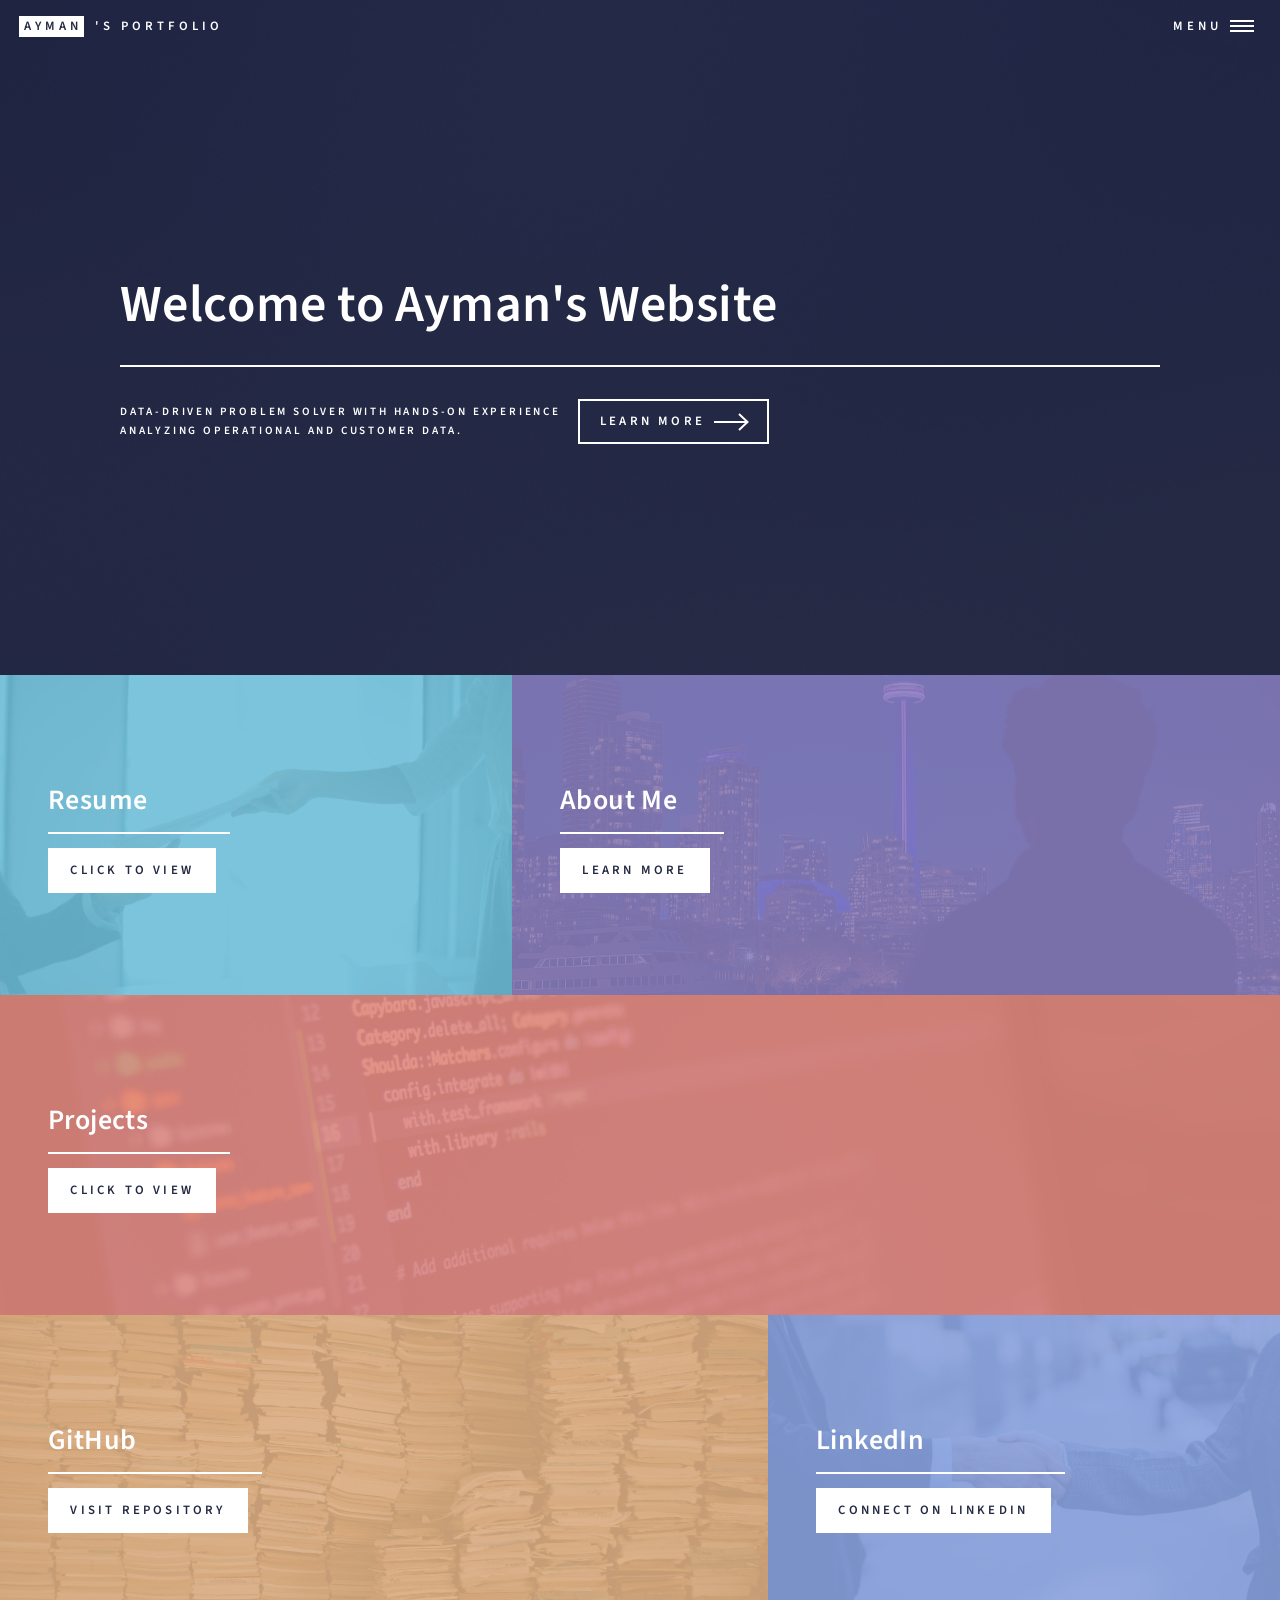
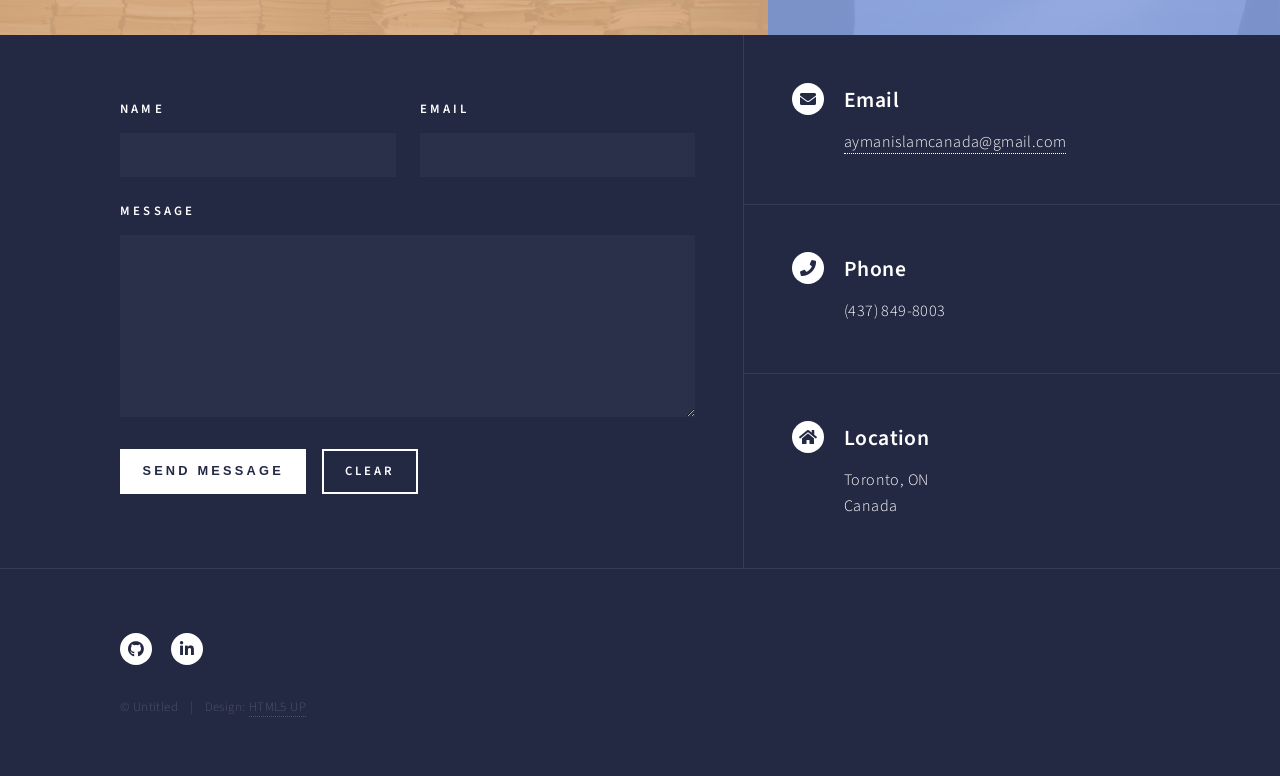
==== index.html @ 56d17df4 "Add files via upload" ====
<!DOCTYPE HTML>
<!--
	Forty by HTML5 UP
	html5up.net | @ajlkn
	Free for personal and commercial use under the CCA 3.0 license (html5up.net/license)
-->
<html>
	<head>
		<title>Ayman Islam's Portfolio</title>
		<meta charset="utf-8" />
		<meta name="viewport" content="width=device-width, initial-scale=1, user-scalable=no" />
		<link rel="stylesheet" href="assets/css/main.css" />
		<noscript><link rel="stylesheet" href="assets/css/noscript.css" /></noscript>
	</head>
	<body class="is-preload">

		<!-- Wrapper -->
			<div id="wrapper">

				<!-- Header -->
					<header id="header" class="alt">
						<a href="index.html" class="logo"><strong>Ayman</strong> <span>'s Portfolio</span></a>
						<nav>
							<a href="#menu">Menu</a>
						</nav>
					</header>

				<!-- Menu -->
					<nav id="menu">
						<ul class="links">
									<li><a href="index.html">Home</a></li>
									<li><a href="aboutme.html">About Me</a></li>
							<li><a href="projects.html">Projects</a></li>
									<li><a href="resume.html">Resume</a></li>
						</ul>
						
					</nav>

				<!-- Banner -->
					<section id="banner" class="major">
						<div class="inner">
							<header class="major">
								<h1>Welcome to Ayman's Website</h1>
							</header>
							<div class="content">
								<p>Data-driven problem solver with hands-on experience <br />
								analyzing operational and customer data. </p>
								<ul class="actions">
									<li><a href="#one" class="button next scrolly">Learn More</a></li>
								</ul>
							</div>
						</div>
					</section>

				<!-- Main -->
					<div id="main">

						<!-- One -->
							<section id="one" class="tiles">
								<article>
									<span class="image">
										<img src="images/resume.jpg" alt="" />
									</span>
									<header class="major">
													<h3><a href="resume.html" class="link">Resume</a></h3>
										<input type="submit" value="Click to View" class="primary" />
									</header>
								</article>
								<article>
									<span class="image">
										<img src="images/aboutme.png" alt="" />
									</span>
									<header class="major">
													<h3><a href="aboutme.html" class="link">About Me</a></h3>
										<input type="submit" value="Learn More" class="primary" />
									</header>
								</article>
								<article>
									<span class="image">
										<img src="images/projects.jpg" alt="" />
									</span>
									<header class="major">
										<h3><a href="projects.html" class="link">Projects</a></h3>
										<input type="submit" value="Click to View" class="primary" />
									</header>
								</article>
							
								<article>
									<span class="image">
										<img src="images/github.jpg" alt="" />
									</span>
									<header class="major">
										<h3><a href="https://github.com/Ayman244Islam" class="link">GitHub</a></h3>
										<input type="submit" value="Visit Repository" class="primary" />
									</header>
								</article>
								<article>
									<span class="image">
										<img src="images/linkedin.jpg" alt="" />
									</span>
									<header class="major">
										<h3><a href="https://www.linkedin.com/in/ayman-al-islam-1a6909343/" class="link">LinkedIn</a></h3>
										<input type="submit" value="Connect on LinkedIn" class="primary" />
									</header>
								</article>
							</section>

					
			

					</div>

				<!-- Contact -->
					<section id="contact">
						<div class="inner">
							<section>
								<form method="post" action="#">
									<div class="fields">
										<div class="field half">
											<label for="name">Name</label>
											<input type="text" name="name" id="name" />
										</div>
										<div class="field half">
											<label for="email">Email</label>
											<input type="text" name="email" id="email" />
										</div>
										<div class="field">
											<label for="message">Message</label>
											<textarea name="message" id="message" rows="6"></textarea>
										</div>
									</div>
									<ul class="actions">
										<li><button type="button" onclick="sendEmail()" class="primary">Send Message</button></li>
										<li><input type="reset" value="Clear" /></li>
									</ul>
								</form>
							</section>
							<section class="split">
								<section>
									<div class="contact-method">
										<span class="icon solid alt fa-envelope"></span>
										<h3>Email</h3>
										<a href="#">aymanislamcanada@gmail.com</a>
									</div>
								</section>
								<section>
									<div class="contact-method">
										<span class="icon solid alt fa-phone"></span>
										<h3>Phone</h3>
										<span>(437) 849-8003</span>
									</div>
								</section>
								<section>
									<div class="contact-method">
										<span class="icon solid alt fa-home"></span>
										<h3>Location</h3>
										<span>
										Toronto, ON <br />
										Canada</span>
									</div>
								</section>
							</section>
						</div>
					</section>

				<!-- Footer -->
					<footer id="footer">
						<div class="inner">
							<ul class="icons">
								<li><a href="https://github.com/Ayman244Islam" class="icon brands alt fa-github"><span class="label">GitHub</span></a></li>
								<li><a href="https://www.linkedin.com/in/ayman-al-islam-1a6909343/" class="icon brands alt fa-linkedin-in"><span class="label">LinkedIn</span></a></li>
							</ul>
							<ul class="copyright">
								<li>&copy; Untitled</li><li>Design: <a href="https://html5up.net">HTML5 UP</a></li>
							</ul>
						</div>
					</footer>

			</div>

		<!-- Scripts -->
			<script src="assets/js/jquery.min.js"></script>
			<script src="assets/js/jquery.scrolly.min.js"></script>
			<script src="assets/js/jquery.scrollex.min.js"></script>
			<script src="assets/js/browser.min.js"></script>
			<script src="assets/js/breakpoints.min.js"></script>
			<script src="assets/js/util.js"></script>
			<script src="assets/js/main.js"></script>

	</body>
</html>
---- assets/css/main.css ----
@import url(fontawesome-all.min.css);
@import url("https://fonts.googleapis.com/css?family=Source+Sans+Pro:300,300italic,600,600italic");

/*
	Forty by HTML5 UP
	html5up.net | @ajlkn
	Free for personal and commercial use under the CCA 3.0 license (html5up.net/license)
*/

html, body, div, span, applet, object,
iframe, h1, h2, h3, h4, h5, h6, p, blockquote,
pre, a, abbr, acronym, address, big, cite,
code, del, dfn, em, img, ins, kbd, q, s, samp,
small, strike, strong, sub, sup, tt, var, b,
u, i, center, dl, dt, dd, ol, ul, li, fieldset,
form, label, legend, table, caption, tbody,
tfoot, thead, tr, th, td, article, aside,
canvas, details, embed, figure, figcaption,
footer, header, hgroup, menu, nav, output, ruby,
section, summary, time, mark, audio, video {
	margin: 0;
	padding: 0;
	border: 0;
	font-size: 100%;
	font: inherit;
	vertical-align: baseline;}

article, aside, details, figcaption, figure,
footer, header, hgroup, menu, nav, section {
	display: block;}

body {
	line-height: 1;
}

ol, ul {
	list-style: none;
}

blockquote, q {
	quotes: none;
}

	blockquote:before, blockquote:after, q:before, q:after {
		content: '';
		content: none;
	}

table {
	border-collapse: collapse;
	border-spacing: 0;
}

body {
	-webkit-text-size-adjust: none;
}

mark {
	background-color: transparent;
	color: inherit;
}

input::-moz-focus-inner {
	border: 0;
	padding: 0;
}

input, select, textarea {
	-moz-appearance: none;
	-webkit-appearance: none;
	-ms-appearance: none;
	appearance: none;
}

/* Basic */

	@-ms-viewport {
		width: device-width;
	}

	body {
		-ms-overflow-style: scrollbar;
	}

	@media screen and (max-width: 480px) {

		html, body {
			min-width: 320px;
		}

	}

	html {
		box-sizing: border-box;
	}

	*, *:before, *:after {
		box-sizing: inherit;
	}

	body {
		background: #242943;
	}

		body.is-preload *, body.is-preload *:before, body.is-preload *:after {
			-moz-animation: none !important;
			-webkit-animation: none !important;
			-ms-animation: none !important;
			animation: none !important;
			-moz-transition: none !important;
			-webkit-transition: none !important;
			-ms-transition: none !important;
			transition: none !important;
		}

/* Type */

	body, input, select, textarea {
		color: #ffffff;
		font-family: "Source Sans Pro", Helvetica, sans-serif;
		font-size: 17pt;
		font-weight: 300;
		letter-spacing: 0.025em;
		line-height: 1.65;
	}

		@media screen and (max-width: 1680px) {

			body, input, select, textarea {
				font-size: 14pt;
			}

		}

		@media screen and (max-width: 1280px) {

			body, input, select, textarea {
				font-size: 12pt;
			}

		}

		@media screen and (max-width: 360px) {

			body, input, select, textarea {
				font-size: 11pt;
			}

		}

	a {
		-moz-transition: color 0.2s ease-in-out, border-bottom-color 0.2s ease-in-out;
		-webkit-transition: color 0.2s ease-in-out, border-bottom-color 0.2s ease-in-out;
		-ms-transition: color 0.2s ease-in-out, border-bottom-color 0.2s ease-in-out;
		transition: color 0.2s ease-in-out, border-bottom-color 0.2s ease-in-out;
		border-bottom: dotted 1px;
		color: inherit;
		text-decoration: none;
	}

		a:hover {
			border-bottom-color: transparent;
			color: #9bf1ff !important;
		}

		a:active {
			color: #53e3fb !important;
		}

	strong, b {
		color: #ffffff;
		font-weight: 600;
	}

	em, i {
		font-style: italic;
	}

	p {
		margin: 0 0 2em 0;
	}

	h1, h2, h3, h4, h5, h6 {
		color: #ffffff;
		font-weight: 600;
		line-height: 1.65;
		margin: 0 0 1em 0;
	}

		h1 a, h2 a, h3 a, h4 a, h5 a, h6 a {
			color: inherit;
			border-bottom: 0;
		}

	h1 {
		font-size: 2.5em;
	}

	h2 {
		font-size: 1.75em;
	}

	h3 {
		font-size: 1.35em;
	}

	h4 {
		font-size: 1.1em;
	}

	h5 {
		font-size: 0.9em;
	}

	h6 {
		font-size: 0.7em;
	}

	@media screen and (max-width: 736px) {

		h1 {
			font-size: 2em;
		}

		h2 {
			font-size: 1.5em;
		}

		h3 {
			font-size: 1.25em;
		}

	}

	sub {
		font-size: 0.8em;
		position: relative;
		top: 0.5em;
	}

	sup {
		font-size: 0.8em;
		position: relative;
		top: -0.5em;
	}

	blockquote {
		border-left: solid 4px rgba(212, 212, 255, 0.1);
		font-style: italic;
		margin: 0 0 2em 0;
		padding: 0.5em 0 0.5em 2em;
	}

	code {
		background: rgba(212, 212, 255, 0.035);
		font-family: "Courier New", monospace;
		font-size: 0.9em;
		margin: 0 0.25em;
		padding: 0.25em 0.65em;
	}

	pre {
		-webkit-overflow-scrolling: touch;
		font-family: "Courier New", monospace;
		font-size: 0.9em;
		margin: 0 0 2em 0;
	}

		pre code {
			display: block;
			line-height: 1.75;
			padding: 1em 1.5em;
			overflow-x: auto;
		}

	hr {
		border: 0;
		border-bottom: solid 1px rgba(212, 212, 255, 0.1);
		margin: 2em 0;
	}

		hr.major {
			margin: 3em 0;
		}

	.align-left {
		text-align: left;
	}

	.align-center {
		text-align: center;
	}

	.align-right {
		text-align: right;
	}

/* Row */

	.row {
		display: flex;
		flex-wrap: wrap;
		box-sizing: border-box;
		align-items: stretch;
	}

		.row > * {
			box-sizing: border-box;
		}

		.row.gtr-uniform > * > :last-child {
			margin-bottom: 0;
		}

		.row.aln-left {
			justify-content: flex-start;
		}

		.row.aln-center {
			justify-content: center;
		}

		.row.aln-right {
			justify-content: flex-end;
		}

		.row.aln-top {
			align-items: flex-start;
		}

		.row.aln-middle {
			align-items: center;
		}

		.row.aln-bottom {
			align-items: flex-end;
		}

		.row > .imp {
			order: -1;
		}

		.row > .col-1 {
			width: 8.33333%;
		}

		.row > .off-1 {
			margin-left: 8.33333%;
		}

		.row > .col-2 {
			width: 16.66667%;
		}

		.row > .off-2 {
			margin-left: 16.66667%;
		}

		.row > .col-3 {
			width: 25%;
		}

		.row > .off-3 {
			margin-left: 25%;
		}

		.row > .col-4 {
			width: 33.33333%;
		}

		.row > .off-4 {
			margin-left: 33.33333%;
		}

		.row > .col-5 {
			width: 41.66667%;
		}

		.row > .off-5 {
			margin-left: 41.66667%;
		}

		.row > .col-6 {
			width: 50%;
		}

		.row > .off-6 {
			margin-left: 50%;
		}

		.row > .col-7 {
			width: 58.33333%;
		}

		.row > .off-7 {
			margin-left: 58.33333%;
		}

		.row > .col-8 {
			width: 66.66667%;
		}

		.row > .off-8 {
			margin-left: 66.66667%;
		}

		.row > .col-9 {
			width: 75%;
		}

		.row > .off-9 {
			margin-left: 75%;
		}

		.row > .col-10 {
			width: 83.33333%;
		}

		.row > .off-10 {
			margin-left: 83.33333%;
		}

		.row > .col-11 {
			width: 91.66667%;
		}

		.row > .off-11 {
			margin-left: 91.66667%;
		}

		.row > .col-12 {
			width: 100%;
		}

		.row > .off-12 {
			margin-left: 100%;
		}

		.row.gtr-0 {
			margin-top: 0;
			margin-left: 0em;
		}

			.row.gtr-0 > * {
				padding: 0 0 0 0em;
			}

			.row.gtr-0.gtr-uniform {
				margin-top: 0em;
			}

				.row.gtr-0.gtr-uniform > * {
					padding-top: 0em;
				}

		.row.gtr-25 {
			margin-top: 0;
			margin-left: -0.5em;
		}

			.row.gtr-25 > * {
				padding: 0 0 0 0.5em;
			}

			.row.gtr-25.gtr-uniform {
				margin-top: -0.5em;
			}

				.row.gtr-25.gtr-uniform > * {
					padding-top: 0.5em;
				}

		.row.gtr-50 {
			margin-top: 0;
			margin-left: -1em;
		}

			.row.gtr-50 > * {
				padding: 0 0 0 1em;
			}

			.row.gtr-50.gtr-uniform {
				margin-top: -1em;
			}

				.row.gtr-50.gtr-uniform > * {
					padding-top: 1em;
				}

		.row {
			margin-top: 0;
			margin-left: -2em;
		}

			.row > * {
				padding: 0 0 0 2em;
			}

			.row.gtr-uniform {
				margin-top: -2em;
			}

				.row.gtr-uniform > * {
					padding-top: 2em;
				}

		.row.gtr-150 {
			margin-top: 0;
			margin-left: -3em;
		}

			.row.gtr-150 > * {
				padding: 0 0 0 3em;
			}

			.row.gtr-150.gtr-uniform {
				margin-top: -3em;
			}

				.row.gtr-150.gtr-uniform > * {
					padding-top: 3em;
				}

		.row.gtr-200 {
			margin-top: 0;
			margin-left: -4em;
		}

			.row.gtr-200 > * {
				padding: 0 0 0 4em;
			}

			.row.gtr-200.gtr-uniform {
				margin-top: -4em;
			}

				.row.gtr-200.gtr-uniform > * {
					padding-top: 4em;
				}

		@media screen and (max-width: 1680px) {

			.row {
				display: flex;
				flex-wrap: wrap;
				box-sizing: border-box;
				align-items: stretch;
			}

				.row > * {
					box-sizing: border-box;
				}

				.row.gtr-uniform > * > :last-child {
					margin-bottom: 0;
				}

				.row.aln-left {
					justify-content: flex-start;
				}

				.row.aln-center {
					justify-content: center;
				}

				.row.aln-right {
					justify-content: flex-end;
				}

				.row.aln-top {
					align-items: flex-start;
				}

				.row.aln-middle {
					align-items: center;
				}

				.row.aln-bottom {
					align-items: flex-end;
				}

				.row > .imp-xlarge {
					order: -1;
				}

				.row > .col-1-xlarge {
					width: 8.33333%;
				}

				.row > .off-1-xlarge {
					margin-left: 8.33333%;
				}

				.row > .col-2-xlarge {
					width: 16.66667%;
				}

				.row > .off-2-xlarge {
					margin-left: 16.66667%;
				}

				.row > .col-3-xlarge {
					width: 25%;
				}

				.row > .off-3-xlarge {
					margin-left: 25%;
				}

				.row > .col-4-xlarge {
					width: 33.33333%;
				}

				.row > .off-4-xlarge {
					margin-left: 33.33333%;
				}

				.row > .col-5-xlarge {
					width: 41.66667%;
				}

				.row > .off-5-xlarge {
					margin-left: 41.66667%;
				}

				.row > .col-6-xlarge {
					width: 50%;
				}

				.row > .off-6-xlarge {
					margin-left: 50%;
				}

				.row > .col-7-xlarge {
					width: 58.33333%;
				}

				.row > .off-7-xlarge {
					margin-left: 58.33333%;
				}

				.row > .col-8-xlarge {
					width: 66.66667%;
				}

				.row > .off-8-xlarge {
					margin-left: 66.66667%;
				}

				.row > .col-9-xlarge {
					width: 75%;
				}

				.row > .off-9-xlarge {
					margin-left: 75%;
				}

				.row > .col-10-xlarge {
					width: 83.33333%;
				}

				.row > .off-10-xlarge {
					margin-left: 83.33333%;
				}

				.row > .col-11-xlarge {
					width: 91.66667%;
				}

				.row > .off-11-xlarge {
					margin-left: 91.66667%;
				}

				.row > .col-12-xlarge {
					width: 100%;
				}

				.row > .off-12-xlarge {
					margin-left: 100%;
				}

				.row.gtr-0 {
					margin-top: 0;
					margin-left: 0em;
				}

					.row.gtr-0 > * {
						padding: 0 0 0 0em;
					}

					.row.gtr-0.gtr-uniform {
						margin-top: 0em;
					}

						.row.gtr-0.gtr-uniform > * {
							padding-top: 0em;
						}

				.row.gtr-25 {
					margin-top: 0;
					margin-left: -0.5em;
				}

					.row.gtr-25 > * {
						padding: 0 0 0 0.5em;
					}

					.row.gtr-25.gtr-uniform {
						margin-top: -0.5em;
					}

						.row.gtr-25.gtr-uniform > * {
							padding-top: 0.5em;
						}

				.row.gtr-50 {
					margin-top: 0;
					margin-left: -1em;
				}

					.row.gtr-50 > * {
						padding: 0 0 0 1em;
					}

					.row.gtr-50.gtr-uniform {
						margin-top: -1em;
					}

						.row.gtr-50.gtr-uniform > * {
							padding-top: 1em;
						}

				.row {
					margin-top: 0;
					margin-left: -2em;
				}

					.row > * {
						padding: 0 0 0 2em;
					}

					.row.gtr-uniform {
						margin-top: -2em;
					}

						.row.gtr-uniform > * {
							padding-top: 2em;
						}

				.row.gtr-150 {
					margin-top: 0;
					margin-left: -3em;
				}

					.row.gtr-150 > * {
						padding: 0 0 0 3em;
					}

					.row.gtr-150.gtr-uniform {
						margin-top: -3em;
					}

						.row.gtr-150.gtr-uniform > * {
							padding-top: 3em;
						}

				.row.gtr-200 {
					margin-top: 0;
					margin-left: -4em;
				}

					.row.gtr-200 > * {
						padding: 0 0 0 4em;
					}

					.row.gtr-200.gtr-uniform {
						margin-top: -4em;
					}

						.row.gtr-200.gtr-uniform > * {
							padding-top: 4em;
						}

		}

		@media screen and (max-width: 1280px) {

			.row {
				display: flex;
				flex-wrap: wrap;
				box-sizing: border-box;
				align-items: stretch;
			}

				.row > * {
					box-sizing: border-box;
				}

				.row.gtr-uniform > * > :last-child {
					margin-bottom: 0;
				}

				.row.aln-left {
					justify-content: flex-start;
				}

				.row.aln-center {
					justify-content: center;
				}

				.row.aln-right {
					justify-content: flex-end;
				}

				.row.aln-top {
					align-items: flex-start;
				}

				.row.aln-middle {
					align-items: center;
				}

				.row.aln-bottom {
					align-items: flex-end;
				}

				.row > .imp-large {
					order: -1;
				}

				.row > .col-1-large {
					width: 8.33333%;
				}

				.row > .off-1-large {
					margin-left: 8.33333%;
				}

				.row > .col-2-large {
					width: 16.66667%;
				}

				.row > .off-2-large {
					margin-left: 16.66667%;
				}

				.row > .col-3-large {
					width: 25%;
				}

				.row > .off-3-large {
					margin-left: 25%;
				}

				.row > .col-4-large {
					width: 33.33333%;
				}

				.row > .off-4-large {
					margin-left: 33.33333%;
				}

				.row > .col-5-large {
					width: 41.66667%;
				}

				.row > .off-5-large {
					margin-left: 41.66667%;
				}

				.row > .col-6-large {
					width: 50%;
				}

				.row > .off-6-large {
					margin-left: 50%;
				}

				.row > .col-7-large {
					width: 58.33333%;
				}

				.row > .off-7-large {
					margin-left: 58.33333%;
				}

				.row > .col-8-large {
					width: 66.66667%;
				}

				.row > .off-8-large {
					margin-left: 66.66667%;
				}

				.row > .col-9-large {
					width: 75%;
				}

				.row > .off-9-large {
					margin-left: 75%;
				}

				.row > .col-10-large {
					width: 83.33333%;
				}

				.row > .off-10-large {
					margin-left: 83.33333%;
				}

				.row > .col-11-large {
					width: 91.66667%;
				}

				.row > .off-11-large {
					margin-left: 91.66667%;
				}

				.row > .col-12-large {
					width: 100%;
				}

				.row > .off-12-large {
					margin-left: 100%;
				}

				.row.gtr-0 {
					margin-top: 0;
					margin-left: 0em;
				}

					.row.gtr-0 > * {
						padding: 0 0 0 0em;
					}

					.row.gtr-0.gtr-uniform {
						margin-top: 0em;
					}

						.row.gtr-0.gtr-uniform > * {
							padding-top: 0em;
						}

				.row.gtr-25 {
					margin-top: 0;
					margin-left: -0.375em;
				}

					.row.gtr-25 > * {
						padding: 0 0 0 0.375em;
					}

					.row.gtr-25.gtr-uniform {
						margin-top: -0.375em;
					}

						.row.gtr-25.gtr-uniform > * {
							padding-top: 0.375em;
						}

				.row.gtr-50 {
					margin-top: 0;
					margin-left: -0.75em;
				}

					.row.gtr-50 > * {
						padding: 0 0 0 0.75em;
					}

					.row.gtr-50.gtr-uniform {
						margin-top: -0.75em;
					}

						.row.gtr-50.gtr-uniform > * {
							padding-top: 0.75em;
						}

				.row {
					margin-top: 0;
					margin-left: -1.5em;
				}

					.row > * {
						padding: 0 0 0 1.5em;
					}

					.row.gtr-uniform {
						margin-top: -1.5em;
					}

						.row.gtr-uniform > * {
							padding-top: 1.5em;
						}

				.row.gtr-150 {
					margin-top: 0;
					margin-left: -2.25em;
				}

					.row.gtr-150 > * {
						padding: 0 0 0 2.25em;
					}

					.row.gtr-150.gtr-uniform {
						margin-top: -2.25em;
					}

						.row.gtr-150.gtr-uniform > * {
							padding-top: 2.25em;
						}

				.row.gtr-200 {
					margin-top: 0;
					margin-left: -3em;
				}

					.row.gtr-200 > * {
						padding: 0 0 0 3em;
					}

					.row.gtr-200.gtr-uniform {
						margin-top: -3em;
					}

						.row.gtr-200.gtr-uniform > * {
							padding-top: 3em;
						}

		}

		@media screen and (max-width: 980px) {

			.row {
				display: flex;
				flex-wrap: wrap;
				box-sizing: border-box;
				align-items: stretch;
			}

				.row > * {
					box-sizing: border-box;
				}

				.row.gtr-uniform > * > :last-child {
					margin-bottom: 0;
				}

				.row.aln-left {
					justify-content: flex-start;
				}

				.row.aln-center {
					justify-content: center;
				}

				.row.aln-right {
					justify-content: flex-end;
				}

				.row.aln-top {
					align-items: flex-start;
				}

				.row.aln-middle {
					align-items: center;
				}

				.row.aln-bottom {
					align-items: flex-end;
				}

				.row > .imp-medium {
					order: -1;
				}

				.row > .col-1-medium {
					width: 8.33333%;
				}

				.row > .off-1-medium {
					margin-left: 8.33333%;
				}

				.row > .col-2-medium {
					width: 16.66667%;
				}

				.row > .off-2-medium {
					margin-left: 16.66667%;
				}

				.row > .col-3-medium {
					width: 25%;
				}

				.row > .off-3-medium {
					margin-left: 25%;
				}

				.row > .col-4-medium {
					width: 33.33333%;
				}

				.row > .off-4-medium {
					margin-left: 33.33333%;
				}

				.row > .col-5-medium {
					width: 41.66667%;
				}

				.row > .off-5-medium {
					margin-left: 41.66667%;
				}

				.row > .col-6-medium {
					width: 50%;
				}

				.row > .off-6-medium {
					margin-left: 50%;
				}

				.row > .col-7-medium {
					width: 58.33333%;
				}

				.row > .off-7-medium {
					margin-left: 58.33333%;
				}

				.row > .col-8-medium {
					width: 66.66667%;
				}

				.row > .off-8-medium {
					margin-left: 66.66667%;
				}

				.row > .col-9-medium {
					width: 75%;
				}

				.row > .off-9-medium {
					margin-left: 75%;
				}

				.row > .col-10-medium {
					width: 83.33333%;
				}

				.row > .off-10-medium {
					margin-left: 83.33333%;
				}

				.row > .col-11-medium {
					width: 91.66667%;
				}

				.row > .off-11-medium {
					margin-left: 91.66667%;
				}

				.row > .col-12-medium {
					width: 100%;
				}

				.row > .off-12-medium {
					margin-left: 100%;
				}

				.row.gtr-0 {
					margin-top: 0;
					margin-left: 0em;
				}

					.row.gtr-0 > * {
						padding: 0 0 0 0em;
					}

					.row.gtr-0.gtr-uniform {
						margin-top: 0em;
					}

						.row.gtr-0.gtr-uniform > * {
							padding-top: 0em;
						}

				.row.gtr-25 {
					margin-top: 0;
					margin-left: -0.375em;
				}

					.row.gtr-25 > * {
						padding: 0 0 0 0.375em;
					}

					.row.gtr-25.gtr-uniform {
						margin-top: -0.375em;
					}

						.row.gtr-25.gtr-uniform > * {
							padding-top: 0.375em;
						}

				.row.gtr-50 {
					margin-top: 0;
					margin-left: -0.75em;
				}

					.row.gtr-50 > * {
						padding: 0 0 0 0.75em;
					}

					.row.gtr-50.gtr-uniform {
						margin-top: -0.75em;
					}

						.row.gtr-50.gtr-uniform > * {
							padding-top: 0.75em;
						}

				.row {
					margin-top: 0;
					margin-left: -1.5em;
				}

					.row > * {
						padding: 0 0 0 1.5em;
					}

					.row.gtr-uniform {
						margin-top: -1.5em;
					}

						.row.gtr-uniform > * {
							padding-top: 1.5em;
						}

				.row.gtr-150 {
					margin-top: 0;
					margin-left: -2.25em;
				}

					.row.gtr-150 > * {
						padding: 0 0 0 2.25em;
					}

					.row.gtr-150.gtr-uniform {
						margin-top: -2.25em;
					}

						.row.gtr-150.gtr-uniform > * {
							padding-top: 2.25em;
						}

				.row.gtr-200 {
					margin-top: 0;
					margin-left: -3em;
				}

					.row.gtr-200 > * {
						padding: 0 0 0 3em;
					}

					.row.gtr-200.gtr-uniform {
						margin-top: -3em;
					}

						.row.gtr-200.gtr-uniform > * {
							padding-top: 3em;
						}

		}

		@media screen and (max-width: 736px) {

			.row {
				display: flex;
				flex-wrap: wrap;
				box-sizing: border-box;
				align-items: stretch;
			}

				.row > * {
					box-sizing: border-box;
				}

				.row.gtr-uniform > * > :last-child {
					margin-bottom: 0;
				}

				.row.aln-left {
					justify-content: flex-start;
				}

				.row.aln-center {
					justify-content: center;
				}

				.row.aln-right {
					justify-content: flex-end;
				}

				.row.aln-top {
					align-items: flex-start;
				}

				.row.aln-middle {
					align-items: center;
				}

				.row.aln-bottom {
					align-items: flex-end;
				}

				.row > .imp-small {
					order: -1;
				}

				.row > .col-1-small {
					width: 8.33333%;
				}

				.row > .off-1-small {
					margin-left: 8.33333%;
				}

				.row > .col-2-small {
					width: 16.66667%;
				}

				.row > .off-2-small {
					margin-left: 16.66667%;
				}

				.row > .col-3-small {
					width: 25%;
				}

				.row > .off-3-small {
					margin-left: 25%;
				}

				.row > .col-4-small {
					width: 33.33333%;
				}

				.row > .off-4-small {
					margin-left: 33.33333%;
				}

				.row > .col-5-small {
					width: 41.66667%;
				}

				.row > .off-5-small {
					margin-left: 41.66667%;
				}

				.row > .col-6-small {
					width: 50%;
				}

				.row > .off-6-small {
					margin-left: 50%;
				}

				.row > .col-7-small {
					width: 58.33333%;
				}

				.row > .off-7-small {
					margin-left: 58.33333%;
				}

				.row > .col-8-small {
					width: 66.66667%;
				}

				.row > .off-8-small {
					margin-left: 66.66667%;
				}

				.row > .col-9-small {
					width: 75%;
				}

				.row > .off-9-small {
					margin-left: 75%;
				}

				.row > .col-10-small {
					width: 83.33333%;
				}

				.row > .off-10-small {
					margin-left: 83.33333%;
				}

				.row > .col-11-small {
					width: 91.66667%;
				}

				.row > .off-11-small {
					margin-left: 91.66667%;
				}

				.row > .col-12-small {
					width: 100%;
				}

				.row > .off-12-small {
					margin-left: 100%;
				}

				.row.gtr-0 {
					margin-top: 0;
					margin-left: 0em;
				}

					.row.gtr-0 > * {
						padding: 0 0 0 0em;
					}

					.row.gtr-0.gtr-uniform {
						margin-top: 0em;
					}

						.row.gtr-0.gtr-uniform > * {
							padding-top: 0em;
						}

				.row.gtr-25 {
					margin-top: 0;
					margin-left: -0.3125em;
				}

					.row.gtr-25 > * {
						padding: 0 0 0 0.3125em;
					}

					.row.gtr-25.gtr-uniform {
						margin-top: -0.3125em;
					}

						.row.gtr-25.gtr-uniform > * {
							padding-top: 0.3125em;
						}

				.row.gtr-50 {
					margin-top: 0;
					margin-left: -0.625em;
				}

					.row.gtr-50 > * {
						padding: 0 0 0 0.625em;
					}

					.row.gtr-50.gtr-uniform {
						margin-top: -0.625em;
					}

						.row.gtr-50.gtr-uniform > * {
							padding-top: 0.625em;
						}

				.row {
					margin-top: 0;
					margin-left: -1.25em;
				}

					.row > * {
						padding: 0 0 0 1.25em;
					}

					.row.gtr-uniform {
						margin-top: -1.25em;
					}

						.row.gtr-uniform > * {
							padding-top: 1.25em;
						}

				.row.gtr-150 {
					margin-top: 0;
					margin-left: -1.875em;
				}

					.row.gtr-150 > * {
						padding: 0 0 0 1.875em;
					}

					.row.gtr-150.gtr-uniform {
						margin-top: -1.875em;
					}

						.row.gtr-150.gtr-uniform > * {
							padding-top: 1.875em;
						}

				.row.gtr-200 {
					margin-top: 0;
					margin-left: -2.5em;
				}

					.row.gtr-200 > * {
						padding: 0 0 0 2.5em;
					}

					.row.gtr-200.gtr-uniform {
						margin-top: -2.5em;
					}

						.row.gtr-200.gtr-uniform > * {
							padding-top: 2.5em;
						}

		}

		@media screen and (max-width: 480px) {

			.row {
				display: flex;
				flex-wrap: wrap;
				box-sizing: border-box;
				align-items: stretch;
			}

				.row > * {
					box-sizing: border-box;
				}

				.row.gtr-uniform > * > :last-child {
					margin-bottom: 0;
				}

				.row.aln-left {
					justify-content: flex-start;
				}

				.row.aln-center {
					justify-content: center;
				}

				.row.aln-right {
					justify-content: flex-end;
				}

				.row.aln-top {
					align-items: flex-start;
				}

				.row.aln-middle {
					align-items: center;
				}

				.row.aln-bottom {
					align-items: flex-end;
				}

				.row > .imp-xsmall {
					order: -1;
				}

				.row > .col-1-xsmall {
					width: 8.33333%;
				}

				.row > .off-1-xsmall {
					margin-left: 8.33333%;
				}

				.row > .col-2-xsmall {
					width: 16.66667%;
				}

				.row > .off-2-xsmall {
					margin-left: 16.66667%;
				}

				.row > .col-3-xsmall {
					width: 25%;
				}

				.row > .off-3-xsmall {
					margin-left: 25%;
				}

				.row > .col-4-xsmall {
					width: 33.33333%;
				}

				.row > .off-4-xsmall {
					margin-left: 33.33333%;
				}

				.row > .col-5-xsmall {
					width: 41.66667%;
				}

				.row > .off-5-xsmall {
					margin-left: 41.66667%;
				}

				.row > .col-6-xsmall {
					width: 50%;
				}

				.row > .off-6-xsmall {
					margin-left: 50%;
				}

				.row > .col-7-xsmall {
					width: 58.33333%;
				}

				.row > .off-7-xsmall {
					margin-left: 58.33333%;
				}

				.row > .col-8-xsmall {
					width: 66.66667%;
				}

				.row > .off-8-xsmall {
					margin-left: 66.66667%;
				}

				.row > .col-9-xsmall {
					width: 75%;
				}

				.row > .off-9-xsmall {
					margin-left: 75%;
				}

				.row > .col-10-xsmall {
					width: 83.33333%;
				}

				.row > .off-10-xsmall {
					margin-left: 83.33333%;
				}

				.row > .col-11-xsmall {
					width: 91.66667%;
				}

				.row > .off-11-xsmall {
					margin-left: 91.66667%;
				}

				.row > .col-12-xsmall {
					width: 100%;
				}

				.row > .off-12-xsmall {
					margin-left: 100%;
				}

				.row.gtr-0 {
					margin-top: 0;
					margin-left: 0em;
				}

					.row.gtr-0 > * {
						padding: 0 0 0 0em;
					}

					.row.gtr-0.gtr-uniform {
						margin-top: 0em;
					}

						.row.gtr-0.gtr-uniform > * {
							padding-top: 0em;
						}

				.row.gtr-25 {
					margin-top: 0;
					margin-left: -0.3125em;
				}

					.row.gtr-25 > * {
						padding: 0 0 0 0.3125em;
					}

					.row.gtr-25.gtr-uniform {
						margin-top: -0.3125em;
					}

						.row.gtr-25.gtr-uniform > * {
							padding-top: 0.3125em;
						}

				.row.gtr-50 {
					margin-top: 0;
					margin-left: -0.625em;
				}

					.row.gtr-50 > * {
						padding: 0 0 0 0.625em;
					}

					.row.gtr-50.gtr-uniform {
						margin-top: -0.625em;
					}

						.row.gtr-50.gtr-uniform > * {
							padding-top: 0.625em;
						}

				.row {
					margin-top: 0;
					margin-left: -1.25em;
				}

					.row > * {
						padding: 0 0 0 1.25em;
					}

					.row.gtr-uniform {
						margin-top: -1.25em;
					}

						.row.gtr-uniform > * {
							padding-top: 1.25em;
						}

				.row.gtr-150 {
					margin-top: 0;
					margin-left: -1.875em;
				}

					.row.gtr-150 > * {
						padding: 0 0 0 1.875em;
					}

					.row.gtr-150.gtr-uniform {
						margin-top: -1.875em;
					}

						.row.gtr-150.gtr-uniform > * {
							padding-top: 1.875em;
						}

				.row.gtr-200 {
					margin-top: 0;
					margin-left: -2.5em;
				}

					.row.gtr-200 > * {
						padding: 0 0 0 2.5em;
					}

					.row.gtr-200.gtr-uniform {
						margin-top: -2.5em;
					}

						.row.gtr-200.gtr-uniform > * {
							padding-top: 2.5em;
						}

		}

/* Section/Article */

	section.special, article.special {
		text-align: center;
	}

	header.major {
		width: -moz-max-content;
		width: -webkit-max-content;
		width: -ms-max-content;
		width: max-content;
		margin-bottom: 2em;
	}

		header.major > :first-child {
			margin-bottom: 0;
			width: calc(100% + 0.5em);
		}

			header.major > :first-child:after {
				content: '';
				background-color: #ffffff;
				display: block;
				height: 2px;
				margin: 0.325em 0 0.5em 0;
				width: 100%;
			}

		header.major > p {
			font-size: 0.7em;
			font-weight: 600;
			letter-spacing: 0.25em;
			margin-bottom: 0;
			text-transform: uppercase;
		}

		body.is-ie header.major > :first-child:after {
			max-width: 9em;
		}

		body.is-ie header.major > h1:after {
			max-width: 100% !important;
		}

	@media screen and (max-width: 736px) {

		header.major > p br {
			display: none;
		}

	}

/* Form */

	form {
		margin: 0 0 2em 0;
	}

		form > :last-child {
			margin-bottom: 0;
		}

		form > .fields {
			display: -moz-flex;
			display: -webkit-flex;
			display: -ms-flex;
			display: flex;
			-moz-flex-wrap: wrap;
			-webkit-flex-wrap: wrap;
			-ms-flex-wrap: wrap;
			flex-wrap: wrap;
			width: calc(100% + 3em);
			margin: -1.5em 0 2em -1.5em;
		}

			form > .fields > .field {
				-moz-flex-grow: 0;
				-webkit-flex-grow: 0;
				-ms-flex-grow: 0;
				flex-grow: 0;
				-moz-flex-shrink: 0;
				-webkit-flex-shrink: 0;
				-ms-flex-shrink: 0;
				flex-shrink: 0;
				padding: 1.5em 0 0 1.5em;
				width: calc(100% - 1.5em);
			}

				form > .fields > .field.half {
					width: calc(50% - 0.75em);
				}

				form > .fields > .field.third {
					width: calc(100%/3 - 0.5em);
				}

				form > .fields > .field.quarter {
					width: calc(25% - 0.375em);
				}

		@media screen and (max-width: 480px) {

			form > .fields {
				width: calc(100% + 3em);
				margin: -1.5em 0 2em -1.5em;
			}

				form > .fields > .field {
					padding: 1.5em 0 0 1.5em;
					width: calc(100% - 1.5em);
				}

					form > .fields > .field.half {
						width: calc(100% - 1.5em);
					}

					form > .fields > .field.third {
						width: calc(100% - 1.5em);
					}

					form > .fields > .field.quarter {
						width: calc(100% - 1.5em);
					}

		}

	label {
		color: #ffffff;
		display: block;
		font-size: 0.8em;
		font-weight: 600;
		letter-spacing: 0.25em;
		margin: 0 0 1em 0;
		text-transform: uppercase;
	}

	input[type="text"],
	input[type="password"],
	input[type="email"],
	input[type="tel"],
	input[type="search"],
	input[type="url"],
	select,
	textarea {
		-moz-appearance: none;
		-webkit-appearance: none;
		-ms-appearance: none;
		appearance: none;
		background: rgba(212, 212, 255, 0.035);
		border: none;
		border-radius: 0;
		color: inherit;
		display: block;
		outline: 0;
		padding: 0 1em;
		text-decoration: none;
		width: 100%;
	}

		input[type="text"]:invalid,
		input[type="password"]:invalid,
		input[type="email"]:invalid,
		input[type="tel"]:invalid,
		input[type="search"]:invalid,
		input[type="url"]:invalid,
		select:invalid,
		textarea:invalid {
			box-shadow: none;
		}

		input[type="text"]:focus,
		input[type="password"]:focus,
		input[type="email"]:focus,
		input[type="tel"]:focus,
		input[type="search"]:focus,
		input[type="url"]:focus,
		select:focus,
		textarea:focus {
			border-color: #9bf1ff;
			box-shadow: 0 0 0 2px #9bf1ff;
		}

	select {
		background-image: url("data:image/svg+xml;charset=utf8,%3Csvg xmlns='http://www.w3.org/2000/svg' width='40' height='40' preserveAspectRatio='none' viewBox='0 0 40 40'%3E%3Cpath d='M9.4,12.3l10.4,10.4l10.4-10.4c0.2-0.2,0.5-0.4,0.9-0.4c0.3,0,0.6,0.1,0.9,0.4l3.3,3.3c0.2,0.2,0.4,0.5,0.4,0.9 c0,0.4-0.1,0.6-0.4,0.9L20.7,31.9c-0.2,0.2-0.5,0.4-0.9,0.4c-0.3,0-0.6-0.1-0.9-0.4L4.3,17.3c-0.2-0.2-0.4-0.5-0.4-0.9 c0-0.4,0.1-0.6,0.4-0.9l3.3-3.3c0.2-0.2,0.5-0.4,0.9-0.4S9.1,12.1,9.4,12.3z' fill='rgba(212, 212, 255, 0.1)' /%3E%3C/svg%3E");
		background-size: 1.25rem;
		background-repeat: no-repeat;
		background-position: calc(100% - 1rem) center;
		height: 2.75em;
		padding-right: 2.75em;
		text-overflow: ellipsis;
	}

		select option {
			color: #ffffff;
			background: #242943;
		}

		select:focus::-ms-value {
			background-color: transparent;
		}

		select::-ms-expand {
			display: none;
		}

	input[type="text"],
	input[type="password"],
	input[type="email"],
	input[type="tel"],
	input[type="search"],
	input[type="url"],
	select {
		height: 2.75em;
	}

	textarea {
		padding: 0.75em 1em;
	}

	input[type="checkbox"],
	input[type="radio"] {
		-moz-appearance: none;
		-webkit-appearance: none;
		-ms-appearance: none;
		appearance: none;
		display: block;
		float: left;
		margin-right: -2em;
		opacity: 0;
		width: 1em;
		z-index: -1;
	}

		input[type="checkbox"] + label,
		input[type="radio"] + label {
			text-decoration: none;
			color: #ffffff;
			cursor: pointer;
			display: inline-block;
			font-weight: 300;
			padding-left: 2.65em;
			padding-right: 0.75em;
			position: relative;
		}

			input[type="checkbox"] + label:before,
			input[type="radio"] + label:before {
				-moz-osx-font-smoothing: grayscale;
				-webkit-font-smoothing: antialiased;
				display: inline-block;
				font-style: normal;
				font-variant: normal;
				text-rendering: auto;
				line-height: 1;
				text-transform: none !important;
				font-family: 'Font Awesome 5 Free';
				font-weight: 900;
			}

			input[type="checkbox"] + label:before,
			input[type="radio"] + label:before {
				background: rgba(212, 212, 255, 0.035);
				content: '';
				display: inline-block;
				font-size: 0.8em;
				height: 2.0625em;
				left: 0;
				letter-spacing: 0;
				line-height: 2.0625em;
				position: absolute;
				text-align: center;
				top: 0;
				width: 2.0625em;
			}

		input[type="checkbox"]:checked + label:before,
		input[type="radio"]:checked + label:before {
			background: #ffffff;
			border-color: #9bf1ff;
			content: '\f00c';
			color: #242943;
		}

		input[type="checkbox"]:focus + label:before,
		input[type="radio"]:focus + label:before {
			box-shadow: 0 0 0 2px #9bf1ff;
		}

	input[type="radio"] + label:before {
		border-radius: 100%;
	}

	::-webkit-input-placeholder {
		color: rgba(244, 244, 255, 0.2) !important;
		opacity: 1.0;
	}

	:-moz-placeholder {
		color: rgba(244, 244, 255, 0.2) !important;
		opacity: 1.0;
	}

	::-moz-placeholder {
		color: rgba(244, 244, 255, 0.2) !important;
		opacity: 1.0;
	}

	:-ms-input-placeholder {
		color: rgba(244, 244, 255, 0.2) !important;
		opacity: 1.0;
	}

/* Box */

	.box {
		border: solid 1px rgba(212, 212, 255, 0.1);
		margin-bottom: 2em;
		padding: 1.5em;
	}

		.box > :last-child,
		.box > :last-child > :last-child,
		.box > :last-child > :last-child > :last-child {
			margin-bottom: 0;
		}

		.box.alt {
			border: 0;
			border-radius: 0;
			padding: 0;
		}

/* Icon */

	.icon {
		text-decoration: none;
		border-bottom: none;
		position: relative;
	}

		.icon:before {
			-moz-osx-font-smoothing: grayscale;
			-webkit-font-smoothing: antialiased;
			display: inline-block;
			font-style: normal;
			font-variant: normal;
			text-rendering: auto;
			line-height: 1;
			text-transform: none !important;
			font-family: 'Font Awesome 5 Free';
			font-weight: 400;
		}

		.icon > .label {
			display: none;
		}

		.icon:before {
			line-height: inherit;
		}

		.icon.solid:before {
			font-weight: 900;
		}

		.icon.brands:before {
			font-family: 'Font Awesome 5 Brands';
		}

		.icon.alt:before {
			background-color: #ffffff;
			border-radius: 100%;
			color: #242943;
			display: inline-block;
			height: 2em;
			line-height: 2em;
			text-align: center;
			width: 2em;
		}

	a.icon.alt:before {
		-moz-transition: background-color 0.2s ease-in-out;
		-webkit-transition: background-color 0.2s ease-in-out;
		-ms-transition: background-color 0.2s ease-in-out;
		transition: background-color 0.2s ease-in-out;
	}

	a.icon.alt:hover:before {
		background-color: #6fc3df;
	}

	a.icon.alt:active:before {
		background-color: #37a6cb;
	}

/* Image */

	.image {
		border: 0;
		display: inline-block;
		position: relative;
	}

		.image img {
			display: block;
		}

		.image.left, .image.right {
			max-width: 30%;
		}

			.image.left img, .image.right img {
				width: 100%;
			}

		.image.left {
			float: left;
			margin: 0 1.5em 1.25em 0;
			top: 0.25em;
		}

		.image.right {
			float: right;
			margin: 0 0 1.25em 1.5em;
			top: 0.25em;
		}

		.image.fit {
			display: block;
			margin: 0 0 2em 0;
			width: 100%;
		}

			.image.fit img {
				width: 100%;
			}

		.image.main {
			display: block;
			margin: 2.5em 0;
			width: 100%;
		}

			.image.main img {
				width: 100%;
			}

			@media screen and (max-width: 736px) {

				.image.main {
					margin: 1.5em 0;
				}

			}

/* List */

	ol {
		list-style: decimal;
		margin: 0 0 2em 0;
		padding-left: 1.25em;
	}

		ol li {
			padding-left: 0.25em;
		}

	ul {
		list-style: disc;
		margin: 0 0 2em 0;
		padding-left: 1em;
	}

		ul li {
			padding-left: 0.5em;
		}

		ul.alt {
			list-style: none;
			padding-left: 0;
		}

			ul.alt li {
				border-top: solid 1px rgba(212, 212, 255, 0.1);
				padding: 0.5em 0;
			}

				ul.alt li:first-child {
					border-top: 0;
					padding-top: 0;
				}

	dl {
		margin: 0 0 2em 0;
	}

		dl dt {
			display: block;
			font-weight: 600;
			margin: 0 0 1em 0;
		}

		dl dd {
			margin-left: 2em;
		}

/* Actions */

	ul.actions {
		display: -moz-flex;
		display: -webkit-flex;
		display: -ms-flex;
		display: flex;
		cursor: default;
		list-style: none;
		margin-left: -1em;
		padding-left: 0;
	}

		ul.actions li {
			padding: 0 0 0 1em;
			vertical-align: middle;
		}

		ul.actions.special {
			-moz-justify-content: center;
			-webkit-justify-content: center;
			-ms-justify-content: center;
			justify-content: center;
			width: 100%;
			margin-left: 0;
		}

			ul.actions.special li:first-child {
				padding-left: 0;
			}

		ul.actions.stacked {
			-moz-flex-direction: column;
			-webkit-flex-direction: column;
			-ms-flex-direction: column;
			flex-direction: column;
			margin-left: 0;
		}

			ul.actions.stacked li {
				padding: 1.3em 0 0 0;
			}

				ul.actions.stacked li:first-child {
					padding-top: 0;
				}

		ul.actions.fit {
			width: calc(100% + 1em);
		}

			ul.actions.fit li {
				-moz-flex-grow: 1;
				-webkit-flex-grow: 1;
				-ms-flex-grow: 1;
				flex-grow: 1;
				-moz-flex-shrink: 1;
				-webkit-flex-shrink: 1;
				-ms-flex-shrink: 1;
				flex-shrink: 1;
				width: 100%;
			}

				ul.actions.fit li > * {
					width: 100%;
				}

			ul.actions.fit.stacked {
				width: 100%;
			}

/* Icons */

	ul.icons {
		cursor: default;
		list-style: none;
		padding-left: 0;
	}

		ul.icons li {
			display: inline-block;
			padding: 0 1em 0 0;
		}

			ul.icons li:last-child {
				padding-right: 0;
			}

		@media screen and (max-width: 736px) {

			ul.icons li {
				padding: 0 0.75em 0 0;
			}

		}

/* Pagination */

	ul.pagination {
		cursor: default;
		list-style: none;
		padding-left: 0;
	}

		ul.pagination li {
			display: inline-block;
			padding-left: 0;
			vertical-align: middle;
		}

			ul.pagination li > .page {
				-moz-transition: background-color 0.2s ease-in-out, color 0.2s ease-in-out;
				-webkit-transition: background-color 0.2s ease-in-out, color 0.2s ease-in-out;
				-ms-transition: background-color 0.2s ease-in-out, color 0.2s ease-in-out;
				transition: background-color 0.2s ease-in-out, color 0.2s ease-in-out;
				border-bottom: 0;
				display: inline-block;
				font-size: 0.8em;
				font-weight: 600;
				height: 1.5em;
				line-height: 1.5em;
				margin: 0 0.125em;
				min-width: 1.5em;
				padding: 0 0.5em;
				text-align: center;
			}

				ul.pagination li > .page.active {
					background-color: #ffffff;
					color: #242943;
				}

					ul.pagination li > .page.active:hover {
						background-color: #9bf1ff;
						color: #242943 !important;
					}

					ul.pagination li > .page.active:active {
						background-color: #53e3fb;
					}

			ul.pagination li:first-child {
				padding-right: 0.75em;
			}

			ul.pagination li:last-child {
				padding-left: 0.75em;
			}

		@media screen and (max-width: 480px) {

			ul.pagination li:nth-child(n+2):nth-last-child(n+2) {
				display: none;
			}

			ul.pagination li:first-child {
				padding-right: 0;
			}

		}

/* Table */

	.table-wrapper {
		-webkit-overflow-scrolling: touch;
		overflow-x: auto;
	}

	table {
		margin: 0 0 2em 0;
		width: 100%;
	}

		table tbody tr {
			border: solid 1px rgba(212, 212, 255, 0.1);
			border-left: 0;
			border-right: 0;
		}

			table tbody tr:nth-child(2n + 1) {
				background-color: rgba(212, 212, 255, 0.035);
			}

		table td {
			padding: 0.75em 0.75em;
		}

		table th {
			color: #ffffff;
			font-size: 0.9em;
			font-weight: 600;
			padding: 0 0.75em 0.75em 0.75em;
			text-align: left;
		}

		table thead {
			border-bottom: solid 2px rgba(212, 212, 255, 0.1);
		}

		table tfoot {
			border-top: solid 2px rgba(212, 212, 255, 0.1);
		}

		table.alt {
			border-collapse: separate;
		}

			table.alt tbody tr td {
				border: solid 1px rgba(212, 212, 255, 0.1);
				border-left-width: 0;
				border-top-width: 0;
			}

				table.alt tbody tr td:first-child {
					border-left-width: 1px;
				}

			table.alt tbody tr:first-child td {
				border-top-width: 1px;
			}

			table.alt thead {
				border-bottom: 0;
			}

			table.alt tfoot {
				border-top: 0;
			}

/* Button */

	input[type="submit"],
	input[type="reset"],
	input[type="button"],
	button,
	.button {
		-moz-appearance: none;
		-webkit-appearance: none;
		-ms-appearance: none;
		appearance: none;
		-moz-transition: background-color 0.2s ease-in-out, box-shadow 0.2s ease-in-out, color 0.2s ease-in-out;
		-webkit-transition: background-color 0.2s ease-in-out, box-shadow 0.2s ease-in-out, color 0.2s ease-in-out;
		-ms-transition: background-color 0.2s ease-in-out, box-shadow 0.2s ease-in-out, color 0.2s ease-in-out;
		transition: background-color 0.2s ease-in-out, box-shadow 0.2s ease-in-out, color 0.2s ease-in-out;
		background-color: transparent;
		border: 0;
		border-radius: 0;
		box-shadow: inset 0 0 0 2px #ffffff;
		color: #ffffff;
		cursor: pointer;
		display: inline-block;
		font-size: 0.8em;
		font-weight: 600;
		height: 3.5em;
		letter-spacing: 0.25em;
		line-height: 3.5em;
		padding: 0 1.75em;
		text-align: center;
		text-decoration: none;
		text-transform: uppercase;
		white-space: nowrap;
	}

		input[type="submit"]:hover, input[type="submit"]:active,
		input[type="reset"]:hover,
		input[type="reset"]:active,
		input[type="button"]:hover,
		input[type="button"]:active,
		button:hover,
		button:active,
		.button:hover,
		.button:active {
			box-shadow: inset 0 0 0 2px #9bf1ff;
			color: #9bf1ff;
		}

		input[type="submit"]:active,
		input[type="reset"]:active,
		input[type="button"]:active,
		button:active,
		.button:active {
			background-color: rgba(155, 241, 255, 0.1);
			box-shadow: inset 0 0 0 2px #53e3fb;
			color: #53e3fb;
		}

		input[type="submit"].icon:before,
		input[type="reset"].icon:before,
		input[type="button"].icon:before,
		button.icon:before,
		.button.icon:before {
			margin-right: 0.5em;
		}

		input[type="submit"].fit,
		input[type="reset"].fit,
		input[type="button"].fit,
		button.fit,
		.button.fit {
			width: 100%;
		}

		input[type="submit"].small,
		input[type="reset"].small,
		input[type="button"].small,
		button.small,
		.button.small {
			font-size: 0.6em;
		}

		input[type="submit"].large,
		input[type="reset"].large,
		input[type="button"].large,
		button.large,
		.button.large {
			font-size: 1.25em;
			height: 3em;
			line-height: 3em;
		}

		input[type="submit"].next,
		input[type="reset"].next,
		input[type="button"].next,
		button.next,
		.button.next {
			padding-right: 4.5em;
			position: relative;
		}

			input[type="submit"].next:before, input[type="submit"].next:after,
			input[type="reset"].next:before,
			input[type="reset"].next:after,
			input[type="button"].next:before,
			input[type="button"].next:after,
			button.next:before,
			button.next:after,
			.button.next:before,
			.button.next:after {
				-moz-transition: opacity 0.2s ease-in-out;
				-webkit-transition: opacity 0.2s ease-in-out;
				-ms-transition: opacity 0.2s ease-in-out;
				transition: opacity 0.2s ease-in-out;
				background-position: center right;
				background-repeat: no-repeat;
				background-size: 36px 24px;
				content: '';
				display: block;
				height: 100%;
				position: absolute;
				right: 1.5em;
				top: 0;
				vertical-align: middle;
				width: 36px;
			}

			input[type="submit"].next:before,
			input[type="reset"].next:before,
			input[type="button"].next:before,
			button.next:before,
			.button.next:before {
				background-image: url("data:image/svg+xml;charset=utf8,%3Csvg xmlns='http://www.w3.org/2000/svg' xmlns:xlink='http://www.w3.org/1999/xlink' width='36px' height='24px' viewBox='0 0 36 24' zoomAndPan='disable'%3E%3Cstyle%3Eline %7B stroke: %23ffffff%3B stroke-width: 2px%3B %7D%3C/style%3E%3Cline x1='0' y1='12' x2='34' y2='12' /%3E%3Cline x1='25' y1='4' x2='34' y2='12.5' /%3E%3Cline x1='25' y1='20' x2='34' y2='11.5' /%3E%3C/svg%3E");
			}

			input[type="submit"].next:after,
			input[type="reset"].next:after,
			input[type="button"].next:after,
			button.next:after,
			.button.next:after {
				background-image: url("data:image/svg+xml;charset=utf8,%3Csvg xmlns='http://www.w3.org/2000/svg' xmlns:xlink='http://www.w3.org/1999/xlink' width='36px' height='24px' viewBox='0 0 36 24' zoomAndPan='disable'%3E%3Cstyle%3Eline %7B stroke: %239bf1ff%3B stroke-width: 2px%3B %7D%3C/style%3E%3Cline x1='0' y1='12' x2='34' y2='12' /%3E%3Cline x1='25' y1='4' x2='34' y2='12.5' /%3E%3Cline x1='25' y1='20' x2='34' y2='11.5' /%3E%3C/svg%3E");
				opacity: 0;
				z-index: 1;
			}

			input[type="submit"].next:hover:after, input[type="submit"].next:active:after,
			input[type="reset"].next:hover:after,
			input[type="reset"].next:active:after,
			input[type="button"].next:hover:after,
			input[type="button"].next:active:after,
			button.next:hover:after,
			button.next:active:after,
			.button.next:hover:after,
			.button.next:active:after {
				opacity: 1;
			}

			@media screen and (max-width: 1280px) {

				input[type="submit"].next,
				input[type="reset"].next,
				input[type="button"].next,
				button.next,
				.button.next {
					padding-right: 5em;
				}

			}

		input[type="submit"].primary,
		input[type="reset"].primary,
		input[type="button"].primary,
		button.primary,
		.button.primary {
			background-color: #ffffff;
			box-shadow: none;
			color: #242943;
		}

			input[type="submit"].primary:hover, input[type="submit"].primary:active,
			input[type="reset"].primary:hover,
			input[type="reset"].primary:active,
			input[type="button"].primary:hover,
			input[type="button"].primary:active,
			button.primary:hover,
			button.primary:active,
			.button.primary:hover,
			.button.primary:active {
				background-color: #9bf1ff;
				color: #242943 !important;
			}

			input[type="submit"].primary:active,
			input[type="reset"].primary:active,
			input[type="button"].primary:active,
			button.primary:active,
			.button.primary:active {
				background-color: #53e3fb;
			}

		input[type="submit"].disabled, input[type="submit"]:disabled,
		input[type="reset"].disabled,
		input[type="reset"]:disabled,
		input[type="button"].disabled,
		input[type="button"]:disabled,
		button.disabled,
		button:disabled,
		.button.disabled,
		.button:disabled {
			pointer-events: none;
			cursor: default;
			opacity: 0.25;
		}

/* Tiles */

	.tiles {
		display: -moz-flex;
		display: -webkit-flex;
		display: -ms-flex;
		display: flex;
		-moz-flex-wrap: wrap;
		-webkit-flex-wrap: wrap;
		-ms-flex-wrap: wrap;
		flex-wrap: wrap;
		border-top: 0 !important;
	}

		.tiles + * {
			border-top: 0 !important;
		}

		.tiles article {
			-moz-align-items: center;
			-webkit-align-items: center;
			-ms-align-items: center;
			align-items: center;
			display: -moz-flex;
			display: -webkit-flex;
			display: -ms-flex;
			display: flex;
			-moz-transition: -moz-transform 0.25s ease, opacity 0.25s ease, -moz-filter 1s ease, -webkit-filter 1s ease;
			-webkit-transition: -webkit-transform 0.25s ease, opacity 0.25s ease, -webkit-filter 1s ease, -webkit-filter 1s ease;
			-ms-transition: -ms-transform 0.25s ease, opacity 0.25s ease, -ms-filter 1s ease, -webkit-filter 1s ease;
			transition: transform 0.25s ease, opacity 0.25s ease, filter 1s ease, -webkit-filter 1s ease;
			padding: 4em 4em 2em 4em ;
			background-position: center;
			background-repeat: no-repeat;
			background-size: cover;
			cursor: default;
			height: 40vh;
			max-height: 40em;
			min-height: 23em;
			overflow: hidden;
			position: relative;
			width: 40%;
		}

			.tiles article .image {
				display: none;
			}

			.tiles article header {
				position: relative;
				z-index: 3;
			}

			.tiles article h3 {
				font-size: 1.75em;
			}

				.tiles article h3 a:hover {
					color: inherit !important;
				}

			.tiles article .link.primary {
				border: 0;
				height: 100%;
				left: 0;
				position: absolute;
				top: 0;
				width: 100%;
				z-index: 4;
			}

			.tiles article:before {
				-moz-transition: opacity 0.5s ease;
				-webkit-transition: opacity 0.5s ease;
				-ms-transition: opacity 0.5s ease;
				transition: opacity 0.5s ease;
				bottom: 0;
				content: '';
				display: block;
				height: 100%;
				left: 0;
				opacity: 0.85;
				position: absolute;
				width: 100%;
				z-index: 2;
			}

			.tiles article:after {
				background-color: rgba(36, 41, 67, 0.25);
				content: '';
				display: block;
				height: 100%;
				left: 0;
				position: absolute;
				top: 0;
				width: 100%;
				z-index: 1;
			}

			.tiles article:hover:before {
				opacity: 0;
			}

			.tiles article.is-transitioning {
				-moz-transform: scale(0.95);
				-webkit-transform: scale(0.95);
				-ms-transform: scale(0.95);
				transform: scale(0.95);
				-moz-filter: blur(0.5em);
				-webkit-filter: blur(0.5em);
				-ms-filter: blur(0.5em);
				filter: blur(0.5em);
				opacity: 0;
			}

			.tiles article:nth-child(4n - 1), .tiles article:nth-child(4n - 2) {
				width: 60%;
			}


			.tiles article:nth-child(6n - 5):before {
				background-color: #6fc3df;
			}

			.tiles article:nth-child(6n - 4):before {
				background-color: #8d82c4;
			}

			.tiles article:nth-child(6n - 3) {
				width: 100%;
			}

			.tiles article:nth-child(6n - 3):before {
				background-color: #ec8d81;
			}

			.tiles article:nth-child(6n - 2) {
				width: 60%;
			}

			.tiles article:nth-child(6n - 2):before {
				background-color: #e7b788;
			}

			.tiles article:nth-child(6n - 1):before {
				background-color: #8ea9e8;
			}

			.tiles article:nth-child(6n):before {
				background-color: #87c5a4;
			}

		@media screen and (max-width: 1280px) {

			.tiles article {
				padding: 4em 3em 2em 3em ;
				height: 30vh;
				max-height: 30em;
				min-height: 20em;
			}

		}

		@media screen and (max-width: 980px) {

			.tiles article {
				width: 50% !important;
			}

		}

		@media screen and (max-width: 736px) {

			.tiles article {
				padding: 3em 1.5em 1em 1.5em ;
				height: 16em;
				max-height: none;
				min-height: 0;
			}

				.tiles article h3 {
					font-size: 1.5em;
				}

		}

		@media screen and (max-width: 480px) {

			.tiles {
				display: block;
			}

				.tiles article {
					height: 20em;
					width: 100% !important;
				}

		}

/* Contact Method */

	.contact-method {
		margin: 0 0 2em 0;
		padding-left: 3.25em;
		position: relative;
	}

		.contact-method .icon {
			left: 0;
			position: absolute;
			top: 0;
		}

		.contact-method h3 {
			margin: 0 0 0.5em 0;
		}

/* Spotlights */

	.spotlights {
		border-top: 0 !important;
	}

		.spotlights + * {
			border-top: 0 !important;
		}

		.spotlights > section {
			display: -moz-flex;
			display: -webkit-flex;
			display: -ms-flex;
			display: flex;
			-moz-flex-direction: row;
			-webkit-flex-direction: row;
			-ms-flex-direction: row;
			flex-direction: row;
			background-color: #2e3450;
		}

			.spotlights > section > .image {
				background-position: center center;
				background-size: cover;
				border-radius: 0;
				display: block;
				position: relative;
				width: 30%;
			}

				.spotlights > section > .image img {
					border-radius: 0;
					display: block;
					width: 100%;
				}

				.spotlights > section > .image:before {
					background: rgba(36, 41, 67, 0.9);
					content: '';
					display: block;
					height: 100%;
					left: 0;
					opacity: 0;
					position: absolute;
					top: 0;
					width: 100%;
				}

			.spotlights > section > .content {
				display: -moz-flex;
				display: -webkit-flex;
				display: -ms-flex;
				display: flex;
				-moz-flex-direction: column;
				-webkit-flex-direction: column;
				-ms-flex-direction: column;
				flex-direction: column;
				-moz-justify-content: center;
				-webkit-justify-content: center;
				-ms-justify-content: center;
				justify-content: center;
				-moz-align-items: center;
				-webkit-align-items: center;
				-ms-align-items: center;
				align-items: center;
				padding: 2em 3em 0.1em 3em ;
				width: 70%;
			}

				.spotlights > section > .content > .inner {
					margin: 0 auto;
					max-width: 100%;
					width: 65em;
				}

			.spotlights > section:nth-child(2n) {
				-moz-flex-direction: row-reverse;
				-webkit-flex-direction: row-reverse;
				-ms-flex-direction: row-reverse;
				flex-direction: row-reverse;
				background-color: #333856;
			}

				.spotlights > section:nth-child(2n) > .content {
					-moz-align-items: -moz-flex-end;
					-webkit-align-items: -webkit-flex-end;
					-ms-align-items: -ms-flex-end;
					align-items: flex-end;
				}

		@media screen and (max-width: 1680px) {

			.spotlights > section > .image {
				width: 40%;
			}

			.spotlights > section > .content {
				width: 60%;
			}

		}

		@media screen and (max-width: 1280px) {

			.spotlights > section > .image {
				width: 45%;
			}

			.spotlights > section > .content {
				width: 55%;
			}

		}

		@media screen and (max-width: 980px) {

			.spotlights > section {
				display: block;
			}

				.spotlights > section > .image {
					width: 100%;
				}

				.spotlights > section > .content {
					padding: 4em 3em 2em 3em ;
					width: 100%;
				}

		}

		@media screen and (max-width: 736px) {

			.spotlights > section > .content {
				padding: 3em 1.5em 1em 1.5em ;
			}

		}

/* Header */

	@-moz-keyframes reveal-header {
		0% {
			top: -4em;
			opacity: 0;
		}

		100% {
			top: 0;
			opacity: 1;
		}
	}

	@-webkit-keyframes reveal-header {
		0% {
			top: -4em;
			opacity: 0;
		}

		100% {
			top: 0;
			opacity: 1;
		}
	}

	@-ms-keyframes reveal-header {
		0% {
			top: -4em;
			opacity: 0;
		}

		100% {
			top: 0;
			opacity: 1;
		}
	}

	@keyframes reveal-header {
		0% {
			top: -4em;
			opacity: 0;
		}

		100% {
			top: 0;
			opacity: 1;
		}
	}

	#header {
		display: -moz-flex;
		display: -webkit-flex;
		display: -ms-flex;
		display: flex;
		background-color: #2a2f4a;
		box-shadow: 0 0 0.25em 0 rgba(0, 0, 0, 0.15);
		cursor: default;
		font-weight: 600;
		height: 3.25em;
		left: 0;
		letter-spacing: 0.25em;
		line-height: 3.25em;
		margin: 0;
		position: fixed;
		text-transform: uppercase;
		top: 0;
		width: 100%;
		z-index: 10000;
	}

		#header .logo {
			border: 0;
			display: inline-block;
			font-size: 0.8em;
			height: inherit;
			line-height: inherit;
			padding: 0 1.5em;
		}

			#header .logo strong {
				-moz-transition: background-color 0.2s ease-in-out, color 0.2s ease-in-out;
				-webkit-transition: background-color 0.2s ease-in-out, color 0.2s ease-in-out;
				-ms-transition: background-color 0.2s ease-in-out, color 0.2s ease-in-out;
				transition: background-color 0.2s ease-in-out, color 0.2s ease-in-out;
				background-color: #ffffff;
				color: #242943;
				display: inline-block;
				line-height: 1.65em;
				margin-right: 0.325em;
				padding: 0 0.125em 0 0.375em;
			}

			#header .logo:hover strong {
				background-color: #9bf1ff;
			}

			#header .logo:active strong {
				background-color: #53e3fb;
			}

		#header nav {
			display: -moz-flex;
			display: -webkit-flex;
			display: -ms-flex;
			display: flex;
			-moz-justify-content: -moz-flex-end;
			-webkit-justify-content: -webkit-flex-end;
			-ms-justify-content: -ms-flex-end;
			justify-content: flex-end;
			-moz-flex-grow: 1;
			-webkit-flex-grow: 1;
			-ms-flex-grow: 1;
			flex-grow: 1;
			height: inherit;
			line-height: inherit;
		}

			#header nav a {
				border: 0;
				display: block;
				font-size: 0.8em;
				height: inherit;
				line-height: inherit;
				padding: 0 0.75em;
				position: relative;
				vertical-align: middle;
			}

				#header nav a:last-child {
					padding-right: 1.5em;
				}

				#header nav a[href="#menu"] {
					padding-right: 3.325em !important;
				}

					#header nav a[href="#menu"]:before, #header nav a[href="#menu"]:after {
						background-image: url("data:image/svg+xml;charset=utf8,%3Csvg xmlns='http://www.w3.org/2000/svg' width='24' height='32' viewBox='0 0 24 32' preserveAspectRatio='none'%3E%3Cstyle%3Eline %7B stroke-width: 2px%3B stroke: %23ffffff%3B %7D%3C/style%3E%3Cline x1='0' y1='11' x2='24' y2='11' /%3E%3Cline x1='0' y1='21' x2='24' y2='21' /%3E%3Cline x1='0' y1='16' x2='24' y2='16' /%3E%3C/svg%3E");
						background-position: center;
						background-repeat: no-repeat;
						background-size: 24px 32px;
						content: '';
						display: block;
						height: 100%;
						position: absolute;
						right: 1.5em;
						top: 0;
						vertical-align: middle;
						width: 24px;
					}

					#header nav a[href="#menu"]:after {
						-moz-transition: opacity 0.2s ease-in-out;
						-webkit-transition: opacity 0.2s ease-in-out;
						-ms-transition: opacity 0.2s ease-in-out;
						transition: opacity 0.2s ease-in-out;
						background-image: url("data:image/svg+xml;charset=utf8,%3Csvg xmlns='http://www.w3.org/2000/svg' width='24' height='32' viewBox='0 0 24 32' preserveAspectRatio='none'%3E%3Cstyle%3Eline %7B stroke-width: 2px%3B stroke: %239bf1ff%3B %7D%3C/style%3E%3Cline x1='0' y1='11' x2='24' y2='11' /%3E%3Cline x1='0' y1='21' x2='24' y2='21' /%3E%3Cline x1='0' y1='16' x2='24' y2='16' /%3E%3C/svg%3E");
						opacity: 0;
						z-index: 1;
					}

					#header nav a[href="#menu"]:hover:after, #header nav a[href="#menu"]:active:after {
						opacity: 1;
					}

					#header nav a[href="#menu"]:last-child {
						padding-right: 3.875em !important;
					}

						#header nav a[href="#menu"]:last-child:before, #header nav a[href="#menu"]:last-child:after {
							right: 2em;
						}

		#header.reveal {
			-moz-animation: reveal-header 0.35s ease;
			-webkit-animation: reveal-header 0.35s ease;
			-ms-animation: reveal-header 0.35s ease;
			animation: reveal-header 0.35s ease;
		}

		#header.alt {
			-moz-transition: opacity 2.5s ease;
			-webkit-transition: opacity 2.5s ease;
			-ms-transition: opacity 2.5s ease;
			transition: opacity 2.5s ease;
			-moz-transition-delay: 0.75s;
			-webkit-transition-delay: 0.75s;
			-ms-transition-delay: 0.75s;
			transition-delay: 0.75s;
			-moz-animation: none;
			-webkit-animation: none;
			-ms-animation: none;
			animation: none;
			background-color: transparent;
			box-shadow: none;
			position: absolute;
		}

			#header.alt.style1 .logo strong {
				color: #6fc3df;
			}

			#header.alt.style2 .logo strong {
				color: #8d82c4;
			}

			#header.alt.style3 .logo strong {
				color: #ec8d81;
			}

			#header.alt.style4 .logo strong {
				color: #e7b788;
			}

			#header.alt.style5 .logo strong {
				color: #8ea9e8;
			}

			#header.alt.style6 .logo strong {
				color: #87c5a4;
			}

		body.is-preload #header.alt {
			opacity: 0;
		}

		@media screen and (max-width: 1680px) {

			#header nav a[href="#menu"] {
				padding-right: 3.75em !important;
			}

				#header nav a[href="#menu"]:last-child {
					padding-right: 4.25em !important;
				}

		}

		@media screen and (max-width: 1280px) {

			#header nav a[href="#menu"] {
				padding-right: 4em !important;
			}

				#header nav a[href="#menu"]:last-child {
					padding-right: 4.5em !important;
				}

		}

		@media screen and (max-width: 736px) {

			#header {
				height: 2.75em;
				line-height: 2.75em;
			}

				#header .logo {
					padding: 0 1em;
				}

				#header nav a {
					padding: 0 0.5em;
				}

					#header nav a:last-child {
						padding-right: 1em;
					}

					#header nav a[href="#menu"] {
						padding-right: 3.25em !important;
					}

						#header nav a[href="#menu"]:before, #header nav a[href="#menu"]:after {
							right: 0.75em;
						}

						#header nav a[href="#menu"]:last-child {
							padding-right: 4em !important;
						}

							#header nav a[href="#menu"]:last-child:before, #header nav a[href="#menu"]:last-child:after {
								right: 1.5em;
							}

		}

		@media screen and (max-width: 480px) {

			#header .logo span {
				display: none;
			}

			#header nav a[href="#menu"] {
				overflow: hidden;
				padding-right: 0 !important;
				text-indent: 5em;
				white-space: nowrap;
				width: 5em;
			}

				#header nav a[href="#menu"]:before, #header nav a[href="#menu"]:after {
					right: 0;
					width: inherit;
				}

				#header nav a[href="#menu"]:last-child:before, #header nav a[href="#menu"]:last-child:after {
					width: 4em;
					right: 0;
				}

		}

/* Banner */

	#banner {
		-moz-align-items: center;
		-webkit-align-items: center;
		-ms-align-items: center;
		align-items: center;
		background-image: url("../../images/banner.jpg");
		display: -moz-flex;
		display: -webkit-flex;
		display: -ms-flex;
		display: flex;
		padding: 6em 0 2em 0 ;
		background-attachment: fixed;
		background-position: center;
		background-repeat: no-repeat;
		background-size: cover;
		border-bottom: 0 !important;
		cursor: default;
		height: 60vh;
		margin-bottom: -3.25em;
		max-height: 32em;
		min-height: 22em;
		position: relative;
		top: -3.25em;
	}

		#banner:after {
			-moz-transition: opacity 2.5s ease;
			-webkit-transition: opacity 2.5s ease;
			-ms-transition: opacity 2.5s ease;
			transition: opacity 2.5s ease;
			-moz-transition-delay: 0.75s;
			-webkit-transition-delay: 0.75s;
			-ms-transition-delay: 0.75s;
			transition-delay: 0.75s;
			pointer-events: none;
			background-color: #242943;
			content: '';
			display: block;
			height: 100%;
			left: 0;
			opacity: 0.85;
			position: absolute;
			top: 0;
			width: 100%;
			z-index: 1;
		}

		#banner h1 {
			font-size: 3.25em;
		}

		#banner > .inner {
			-moz-transition: opacity 1.5s ease, -moz-transform 0.5s ease-out, -moz-filter 0.5s ease, -webkit-filter 0.5s ease;
			-webkit-transition: opacity 1.5s ease, -webkit-transform 0.5s ease-out, -webkit-filter 0.5s ease, -webkit-filter 0.5s ease;
			-ms-transition: opacity 1.5s ease, -ms-transform 0.5s ease-out, -ms-filter 0.5s ease, -webkit-filter 0.5s ease;
			transition: opacity 1.5s ease, transform 0.5s ease-out, filter 0.5s ease, -webkit-filter 0.5s ease;
			padding: 0 !important;
			position: relative;
			z-index: 2;
		}

			#banner > .inner .image {
				display: none;
			}

			#banner > .inner header {
				width: auto;
			}

				#banner > .inner header > :first-child {
					width: auto;
				}

					#banner > .inner header > :first-child:after {
						max-width: 100%;
					}

			#banner > .inner .content {
				display: -moz-flex;
				display: -webkit-flex;
				display: -ms-flex;
				display: flex;
				-moz-align-items: center;
				-webkit-align-items: center;
				-ms-align-items: center;
				align-items: center;
				margin: 0 0 2em 0;
			}

				#banner > .inner .content > * {
					margin-right: 1.5em;
					margin-bottom: 0;
				}

				#banner > .inner .content > :last-child {
					margin-right: 0;
				}

				#banner > .inner .content p {
					font-size: 0.7em;
					font-weight: 600;
					letter-spacing: 0.25em;
					text-transform: uppercase;
				}

		#banner.major {
			height: 75vh;
			min-height: 30em;
			max-height: 50em;
		}

			#banner.major.alt {
				opacity: 0.75;
			}

		#banner.style1:after {
			background-color: #6fc3df;
		}

		#banner.style2:after {
			background-color: #8d82c4;
		}

		#banner.style3:after {
			background-color: #ec8d81;
		}

		#banner.style4:after {
			background-color: #e7b788;
		}

		#banner.style5:after {
			background-color: #8ea9e8;
		}

		#banner.style6:after {
			background-color: #87c5a4;
		}

		body.is-preload #banner:after {
			opacity: 1.0;
		}

		body.is-preload #banner > .inner {
			-moz-filter: blur(0.125em);
			-webkit-filter: blur(0.125em);
			-ms-filter: blur(0.125em);
			filter: blur(0.125em);
			-moz-transform: translateX(-0.5em);
			-webkit-transform: translateX(-0.5em);
			-ms-transform: translateX(-0.5em);
			transform: translateX(-0.5em);
			opacity: 0;
		}

		@media screen and (max-width: 1280px) {

			#banner {
				background-attachment: scroll;
			}

		}

		@media screen and (max-width: 736px) {

			#banner {
				padding: 5em 0 1em 0 ;
				height: auto;
				margin-bottom: -2.75em;
				max-height: none;
				min-height: 0;
				top: -2.75em;
			}

				#banner h1 {
					font-size: 2em;
				}

				#banner > .inner .content {
					display: block;
				}

					#banner > .inner .content > * {
						margin-right: 0;
						margin-bottom: 2em;
					}

				#banner.major {
					height: auto;
					min-height: 0;
					max-height: none;
				}

		}

		@media screen and (max-width: 480px) {

			#banner {
				padding: 6em 0 2em 0 ;
			}

				#banner > .inner .content p br {
					display: none;
				}

				#banner.major {
					padding: 8em 0 4em 0 ;
				}

		}

/* Main */

	#main {
		background-color: #2a2f4a;
	}

		#main > * {
			border-top: solid 1px rgba(212, 212, 255, 0.1);
		}

			#main > *:first-child {
				border-top: 0;
			}

			#main > * > .inner {
				padding: 4em 0 2em 0 ;
				margin: 0 auto;
				max-width: 65em;
				width: calc(100% - 6em);
			}

				@media screen and (max-width: 736px) {

					#main > * > .inner {
						padding: 3em 0 1em 0 ;
						width: calc(100% - 3em);
					}

				}

		#main.alt {
			background-color: transparent;
			border-bottom: solid 1px rgba(212, 212, 255, 0.1);
		}

/* Contact */

	#contact {
		border-bottom: solid 1px rgba(212, 212, 255, 0.1);
		overflow-x: hidden;
	}

		#contact > .inner {
			display: -moz-flex;
			display: -webkit-flex;
			display: -ms-flex;
			display: flex;
			padding: 0 !important;
		}

			#contact > .inner > :nth-child(2n - 1) {
				padding: 4em 3em 2em 0 ;
				border-right: solid 1px rgba(212, 212, 255, 0.1);
				width: 60%;
			}

			#contact > .inner > :nth-child(2n) {
				padding-left: 3em;
				width: 40%;
			}

			#contact > .inner > .split {
				padding: 0;
			}

				#contact > .inner > .split > * {
					padding: 3em 0 1em 3em ;
					position: relative;
				}

					#contact > .inner > .split > *:before {
						border-top: solid 1px rgba(212, 212, 255, 0.1);
						content: '';
						display: block;
						margin-left: -3em;
						position: absolute;
						top: 0;
						width: calc(100vw + 3em);
					}

				#contact > .inner > .split > :first-child:before {
					display: none;
				}

		@media screen and (max-width: 980px) {

			#contact > .inner {
				display: block;
			}

				#contact > .inner > :nth-child(2n - 1) {
					padding: 4em 0 2em 0 ;
					border-right: 0;
					width: 100%;
				}

				#contact > .inner > :nth-child(2n) {
					padding-left: 0;
					width: 100%;
				}

				#contact > .inner > .split > * {
					padding: 3em 0 1em 0 ;
				}

				#contact > .inner > .split > :first-child:before {
					display: block;
				}

		}

		@media screen and (max-width: 736px) {

			#contact > .inner > :nth-child(2n - 1) {
				padding: 3em 0 1em 0 ;
			}

		}

/* Footer */

	#footer .copyright {
		font-size: 0.8em;
		list-style: none;
		padding-left: 0;
	}

		#footer .copyright li {
			border-left: solid 1px rgba(212, 212, 255, 0.1);
			color: rgba(244, 244, 255, 0.2);
			display: inline-block;
			line-height: 1;
			margin-left: 1em;
			padding-left: 1em;
		}

			#footer .copyright li:first-child {
				border-left: 0;
				margin-left: 0;
				padding-left: 0;
			}

	@media screen and (max-width: 480px) {

		#footer .copyright li {
			display: block;
			border-left: 0;
			margin-left: 0;
			padding-left: 0;
			line-height: inherit;
		}

	}

/* Wrapper */

	#wrapper {
		-moz-transition: -moz-filter 0.35s ease, -webkit-filter 0.35s ease, opacity 0.375s ease-out;
		-webkit-transition: -webkit-filter 0.35s ease, -webkit-filter 0.35s ease, opacity 0.375s ease-out;
		-ms-transition: -ms-filter 0.35s ease, -webkit-filter 0.35s ease, opacity 0.375s ease-out;
		transition: filter 0.35s ease, -webkit-filter 0.35s ease, opacity 0.375s ease-out;
		padding-top: 3.25em;
	}

		#wrapper.is-transitioning {
			opacity: 0;
		}

		#wrapper > * > .inner {
			padding: 4em 0 2em 0 ;
			margin: 0 auto;
			max-width: 65em;
			width: calc(100% - 6em);
		}

			@media screen and (max-width: 736px) {

				#wrapper > * > .inner {
					padding: 3em 0 1em 0 ;
					width: calc(100% - 3em);
				}

			}

		@media screen and (max-width: 736px) {

			#wrapper {
				padding-top: 2.75em;
			}

		}

/* Menu */

	#menu {
		-moz-transition: -moz-transform 0.35s ease, opacity 0.35s ease, visibility 0.35s;
		-webkit-transition: -webkit-transform 0.35s ease, opacity 0.35s ease, visibility 0.35s;
		-ms-transition: -ms-transform 0.35s ease, opacity 0.35s ease, visibility 0.35s;
		transition: transform 0.35s ease, opacity 0.35s ease, visibility 0.35s;
		-moz-align-items: center;
		-webkit-align-items: center;
		-ms-align-items: center;
		align-items: center;
		display: -moz-flex;
		display: -webkit-flex;
		display: -ms-flex;
		display: flex;
		-moz-justify-content: center;
		-webkit-justify-content: center;
		-ms-justify-content: center;
		justify-content: center;
		pointer-events: none;
		background: rgba(36, 41, 67, 0.9);
		box-shadow: none;
		height: 100%;
		left: 0;
		opacity: 0;
		overflow: hidden;
		padding: 3em 2em;
		position: fixed;
		top: 0;
		visibility: hidden;
		width: 100%;
		z-index: 10002;
	}

		#menu .inner {
			-moz-transition: -moz-transform 0.35s ease-out, opacity 0.35s ease, visibility 0.35s;
			-webkit-transition: -webkit-transform 0.35s ease-out, opacity 0.35s ease, visibility 0.35s;
			-ms-transition: -ms-transform 0.35s ease-out, opacity 0.35s ease, visibility 0.35s;
			transition: transform 0.35s ease-out, opacity 0.35s ease, visibility 0.35s;
			-moz-transform: rotateX(20deg);
			-webkit-transform: rotateX(20deg);
			-ms-transform: rotateX(20deg);
			transform: rotateX(20deg);
			-webkit-overflow-scrolling: touch;
			max-width: 100%;
			max-height: 100vh;
			opacity: 0;
			overflow: auto;
			text-align: center;
			visibility: hidden;
			width: 18em;
		}

			#menu .inner > :first-child {
				margin-top: 2em;
			}

			#menu .inner > :last-child {
				margin-bottom: 3em;
			}

		#menu ul {
			margin: 0 0 1em 0;
		}

			#menu ul.links {
				list-style: none;
				padding: 0;
			}

				#menu ul.links > li {
					padding: 0;
				}

					#menu ul.links > li > a:not(.button) {
						border: 0;
						border-top: solid 1px rgba(212, 212, 255, 0.1);
						display: block;
						font-size: 0.8em;
						font-weight: 600;
						letter-spacing: 0.25em;
						line-height: 4em;
						text-decoration: none;
						text-transform: uppercase;
					}

					#menu ul.links > li > .button {
						display: block;
						margin: 0.5em 0 0 0;
					}

					#menu ul.links > li:first-child > a:not(.button) {
						border-top: 0 !important;
					}

		#menu .close {
			-moz-transition: color 0.2s ease-in-out;
			-webkit-transition: color 0.2s ease-in-out;
			-ms-transition: color 0.2s ease-in-out;
			transition: color 0.2s ease-in-out;
			-webkit-tap-highlight-color: rgba(0, 0, 0, 0);
			border: 0;
			cursor: pointer;
			display: block;
			height: 4em;
			line-height: 4em;
			overflow: hidden;
			padding-right: 1.25em;
			position: absolute;
			right: 0;
			text-align: right;
			text-indent: 8em;
			top: 0;
			vertical-align: middle;
			white-space: nowrap;
			width: 8em;
		}

			#menu .close:before, #menu .close:after {
				-moz-transition: opacity 0.2s ease-in-out;
				-webkit-transition: opacity 0.2s ease-in-out;
				-ms-transition: opacity 0.2s ease-in-out;
				transition: opacity 0.2s ease-in-out;
				background-position: center;
				background-repeat: no-repeat;
				content: '';
				display: block;
				height: 4em;
				position: absolute;
				right: 0;
				top: 0;
				width: 4em;
			}

			#menu .close:before {
				background-image: url("data:image/svg+xml;charset=utf8,%3Csvg xmlns='http://www.w3.org/2000/svg' xmlns:xlink='http://www.w3.org/1999/xlink' width='20px' height='20px' viewBox='0 0 20 20' zoomAndPan='disable'%3E%3Cstyle%3Eline %7B stroke: %23ffffff%3B stroke-width: 2%3B %7D%3C/style%3E%3Cline x1='0' y1='0' x2='20' y2='20' /%3E%3Cline x1='20' y1='0' x2='0' y2='20' /%3E%3C/svg%3E");
			}

			#menu .close:after {
				background-image: url("data:image/svg+xml;charset=utf8,%3Csvg xmlns='http://www.w3.org/2000/svg' xmlns:xlink='http://www.w3.org/1999/xlink' width='20px' height='20px' viewBox='0 0 20 20' zoomAndPan='disable'%3E%3Cstyle%3Eline %7B stroke: %239bf1ff%3B stroke-width: 2%3B %7D%3C/style%3E%3Cline x1='0' y1='0' x2='20' y2='20' /%3E%3Cline x1='20' y1='0' x2='0' y2='20' /%3E%3C/svg%3E");
				opacity: 0;
			}

			#menu .close:hover:after, #menu .close:active:after {
				opacity: 1;
			}

	body.is-ie #menu {
		background: rgba(42, 47, 74, 0.975);
	}

	body.is-menu-visible #wrapper {
		-moz-filter: blur(0.5em);
		-webkit-filter: blur(0.5em);
		-ms-filter: blur(0.5em);
		filter: blur(0.5em);
	}

	body.is-menu-visible #menu {
		pointer-events: auto;
		opacity: 1;
		visibility: visible;
	}

		body.is-menu-visible #menu .inner {
			-moz-transform: none;
			-webkit-transform: none;
			-ms-transform: none;
			transform: none;
			opacity: 1;
			visibility: visible;
		}
---- assets/css/noscript.css ----
/*
	Forty by HTML5 UP
	html5up.net | @ajlkn
	Free for personal and commercial use under the CCA 3.0 license (html5up.net/license)
*/

/* Banner */

	body.is-preload #banner:after {
		opacity: 0.85;
	}

	body.is-preload #banner > .inner {
		-moz-filter: none;
		-webkit-filter: none;
		-ms-filter: none;
		filter: none;
		-moz-transform: none;
		-webkit-transform: none;
		-ms-transform: none;
		transform: none;
		opacity: 1;
	}
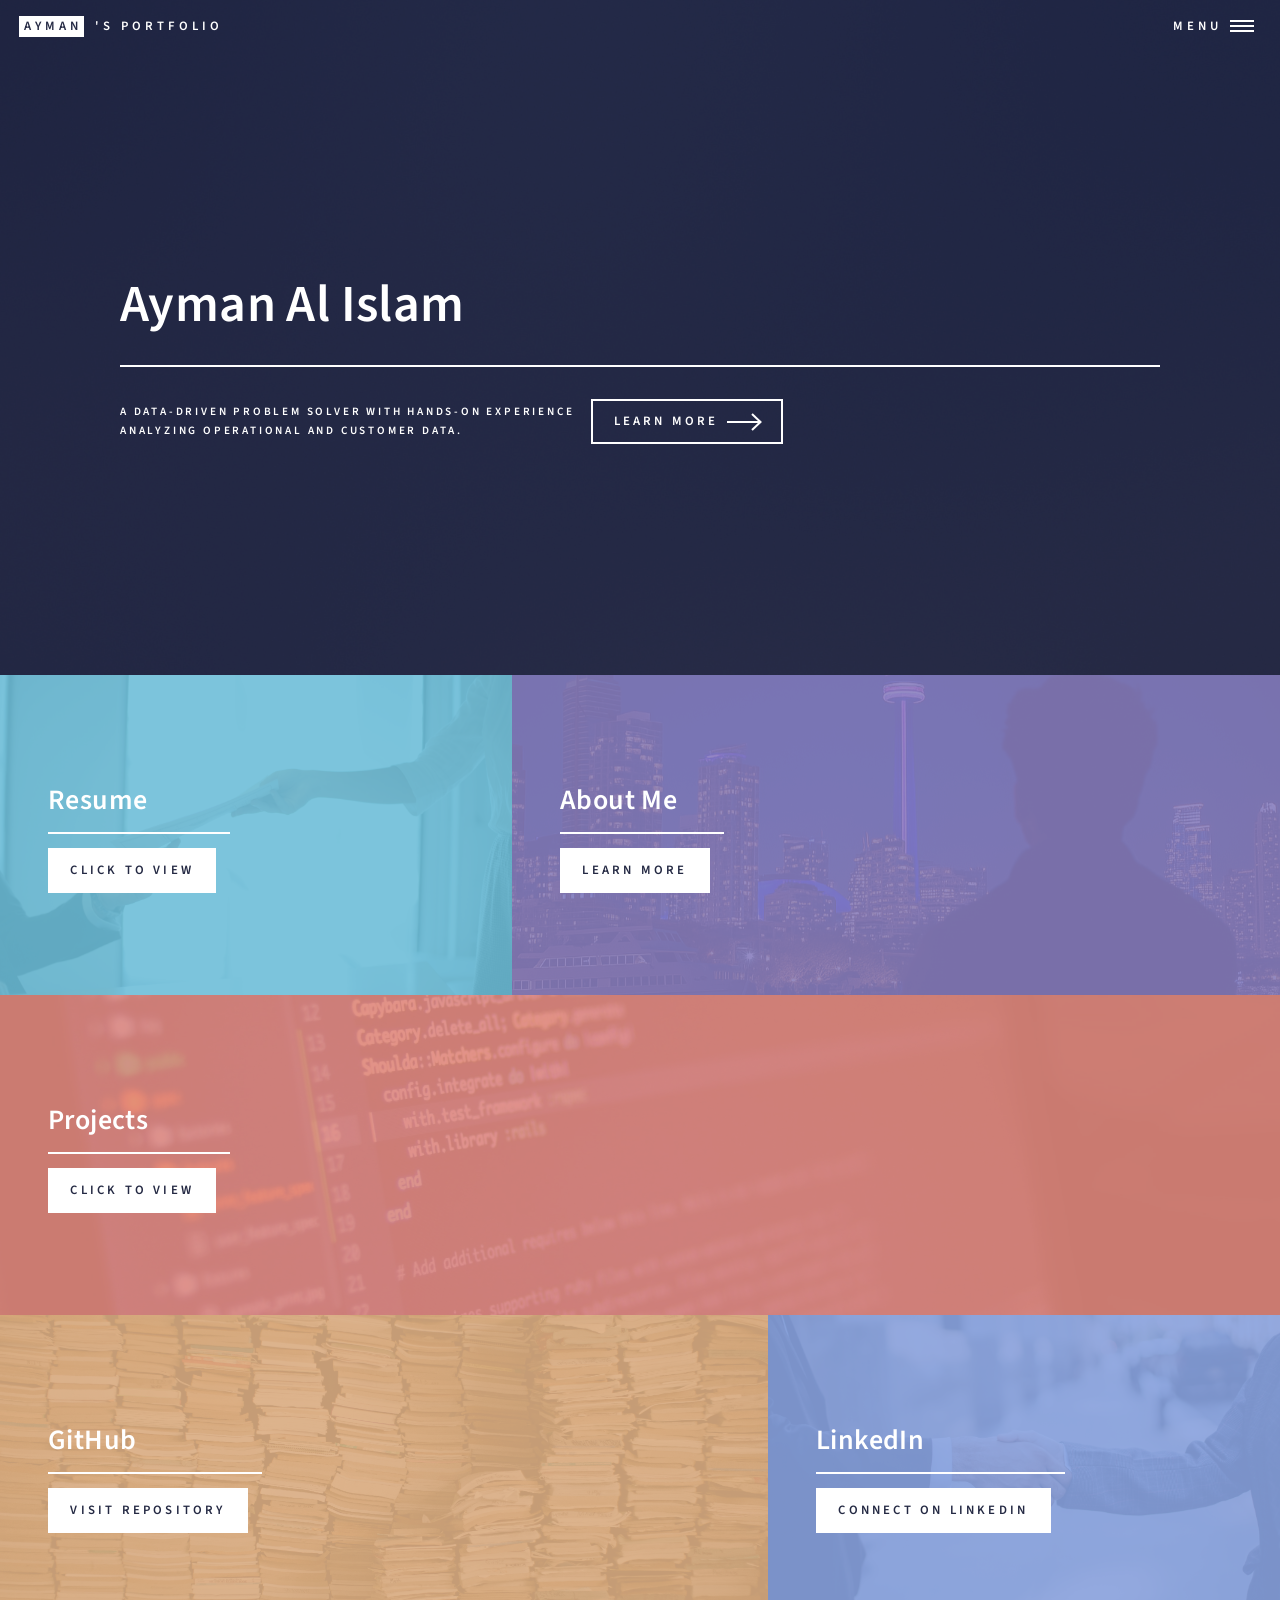
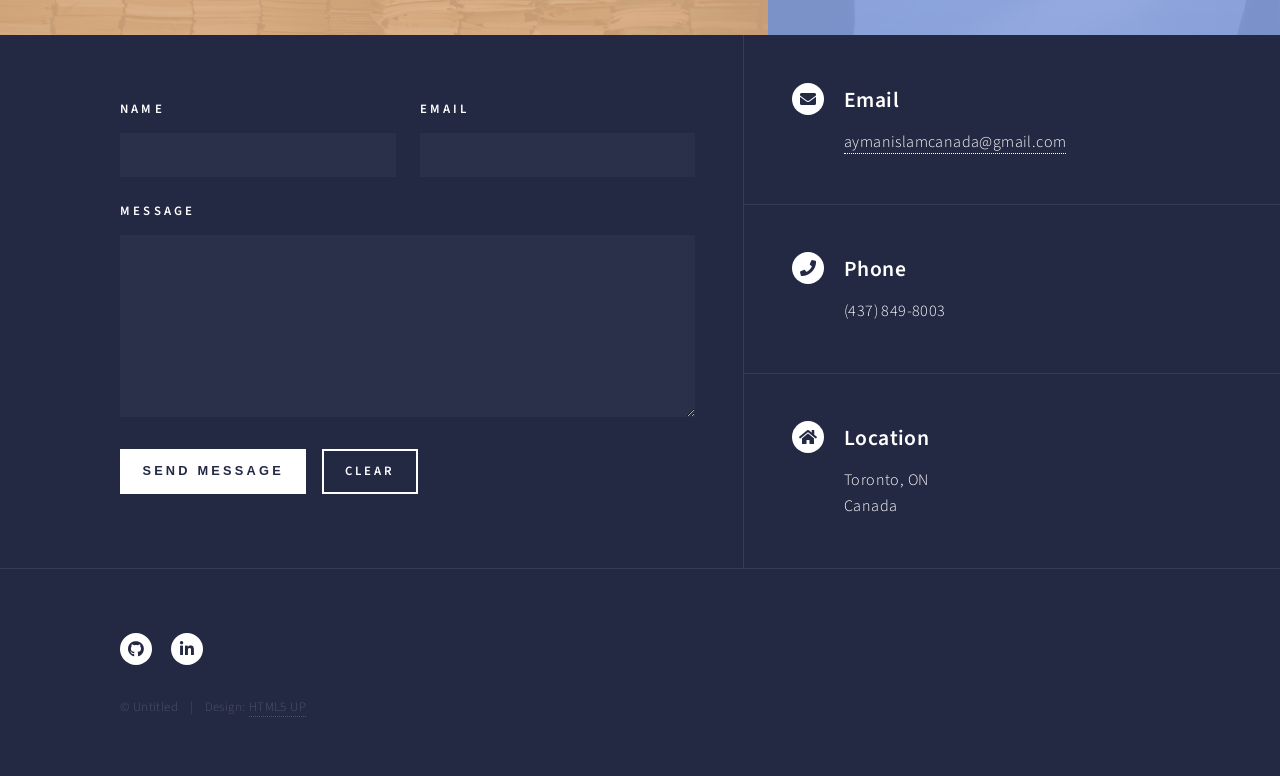
==== commit c487617e: "Fix HTML formatting and update content" ====
--- a/index.html
+++ b/index.html
@@ -40,10 +40,10 @@
 					<section id="banner" class="major">
 						<div class="inner">
 							<header class="major">
-								<h1>Welcome to Ayman's Website</h1>
+								<h1>Ayman Al Islam</h1>
 							</header>
 							<div class="content">
-								<p>Data-driven problem solver with hands-on experience <br />
+								<p>A Data-driven problem solver with hands-on experience <br />
 								analyzing operational and customer data. </p>
 								<ul class="actions">
 									<li><a href="#one" class="button next scrolly">Learn More</a></li>
@@ -188,4 +188,4 @@
 			<script src="assets/js/main.js"></script>
 
 	</body>
-</html>+</html>
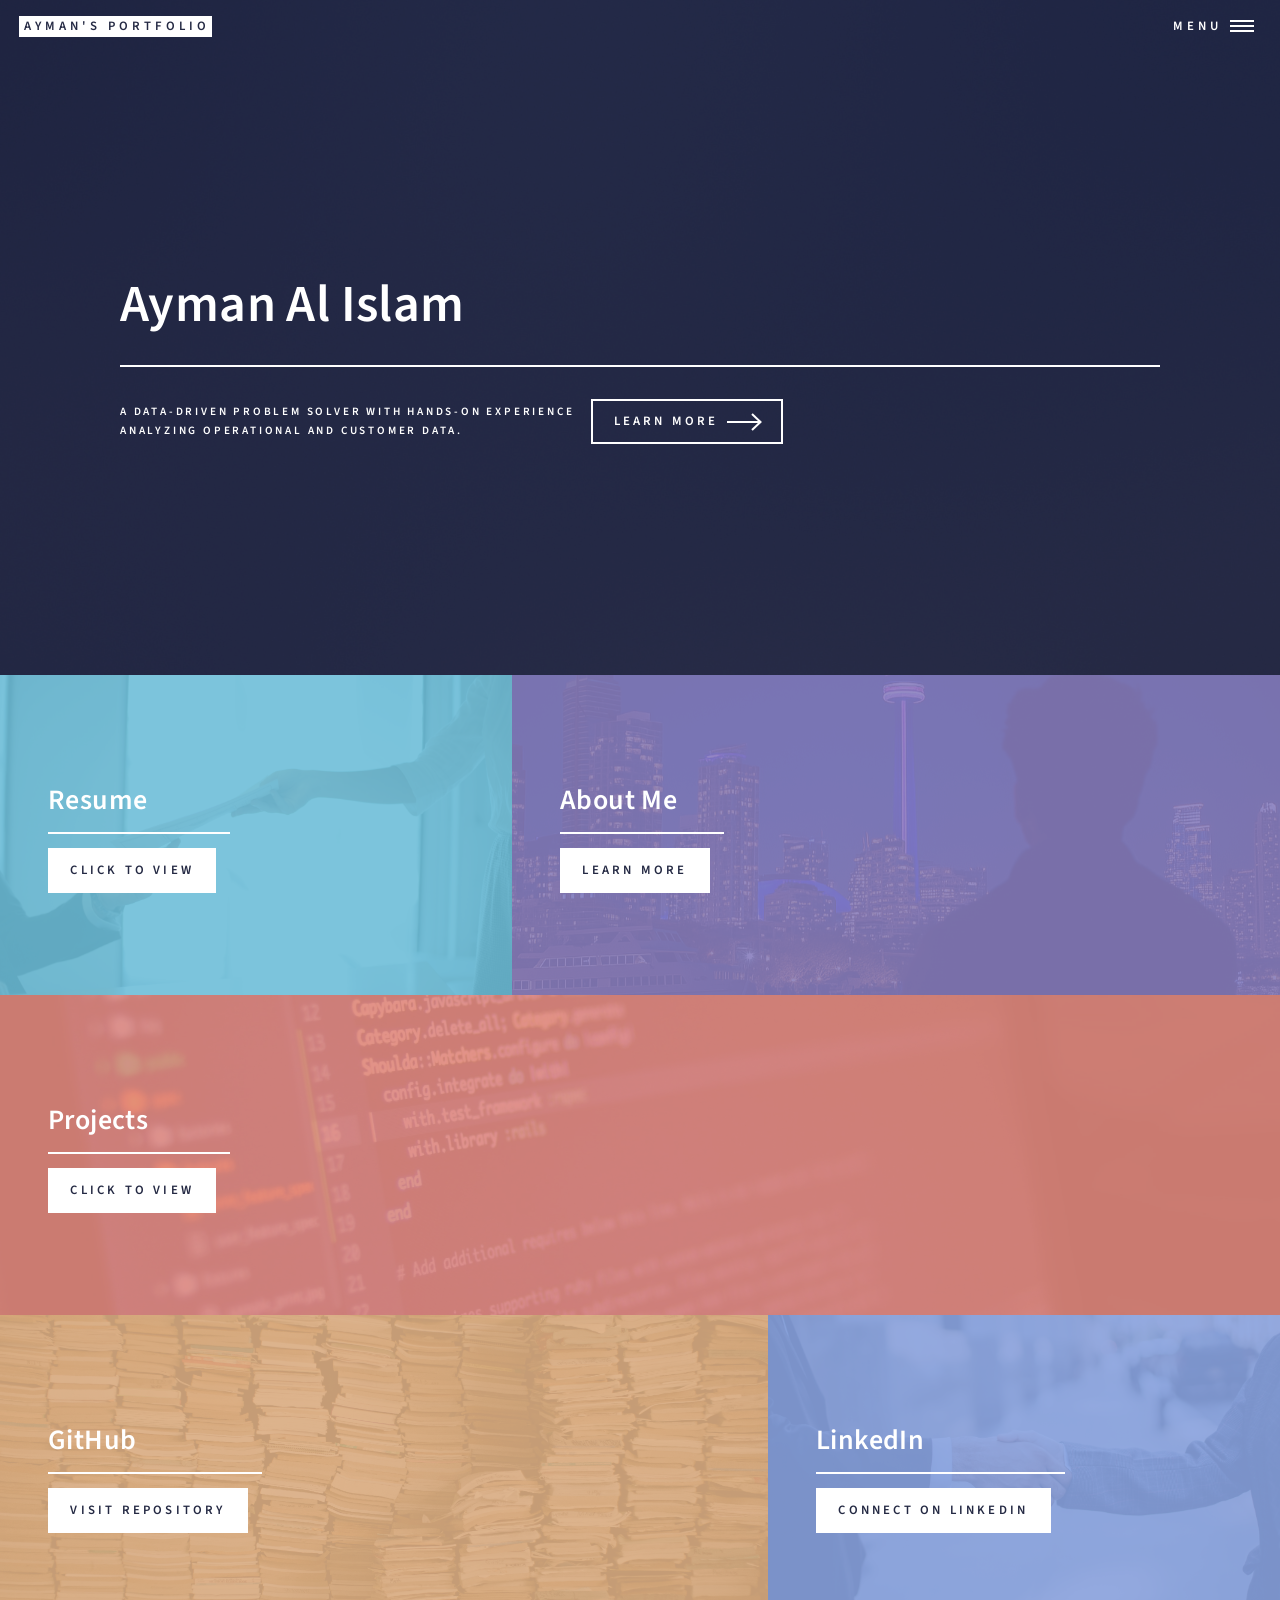
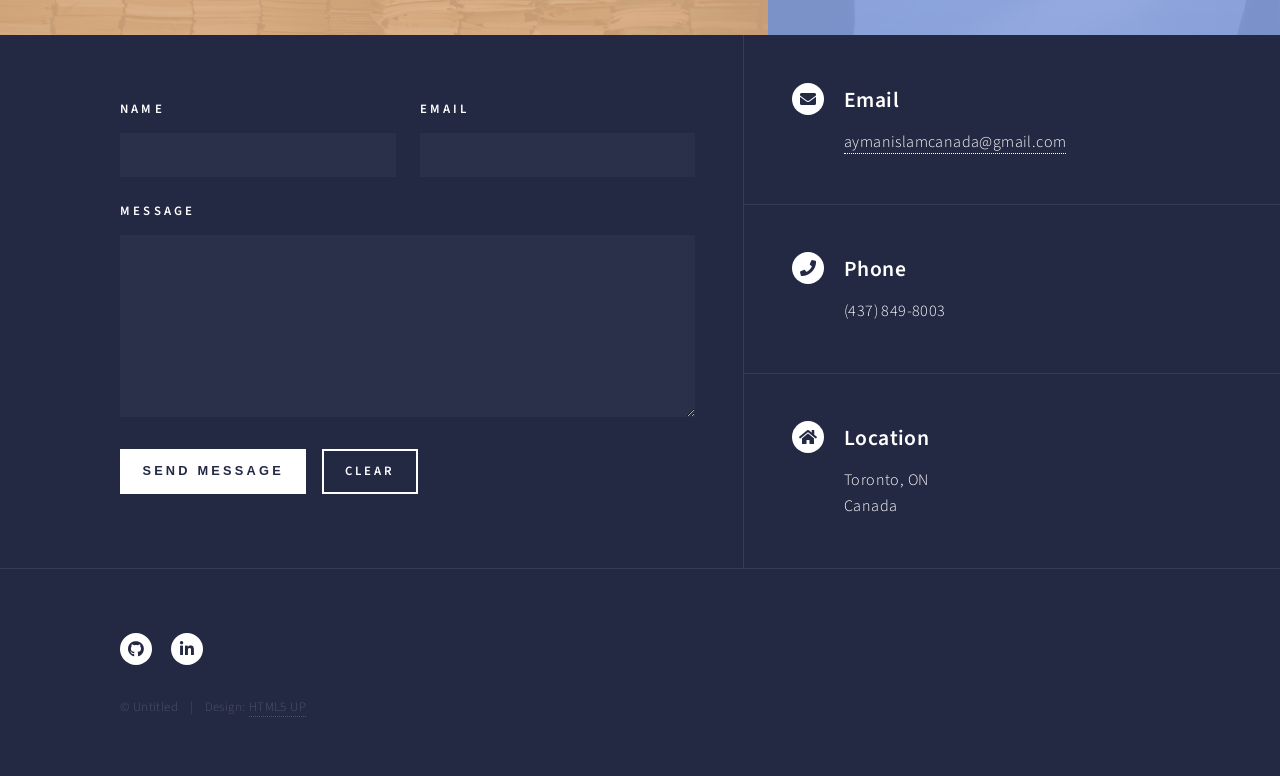
==== commit 1b6e13e7: "Fix HTML encoding issues in index.html" ====
--- a/index.html
+++ b/index.html
@@ -19,7 +19,7 @@
 
 				<!-- Header -->
 					<header id="header" class="alt">
-						<a href="index.html" class="logo"><strong>Ayman</strong> <span>'s Portfolio</span></a>
+						<a href="index.html" class="logo"><strong>Ayman's Portfolio</strong></a>
 						<nav>
 							<a href="#menu">Menu</a>
 						</nav>
